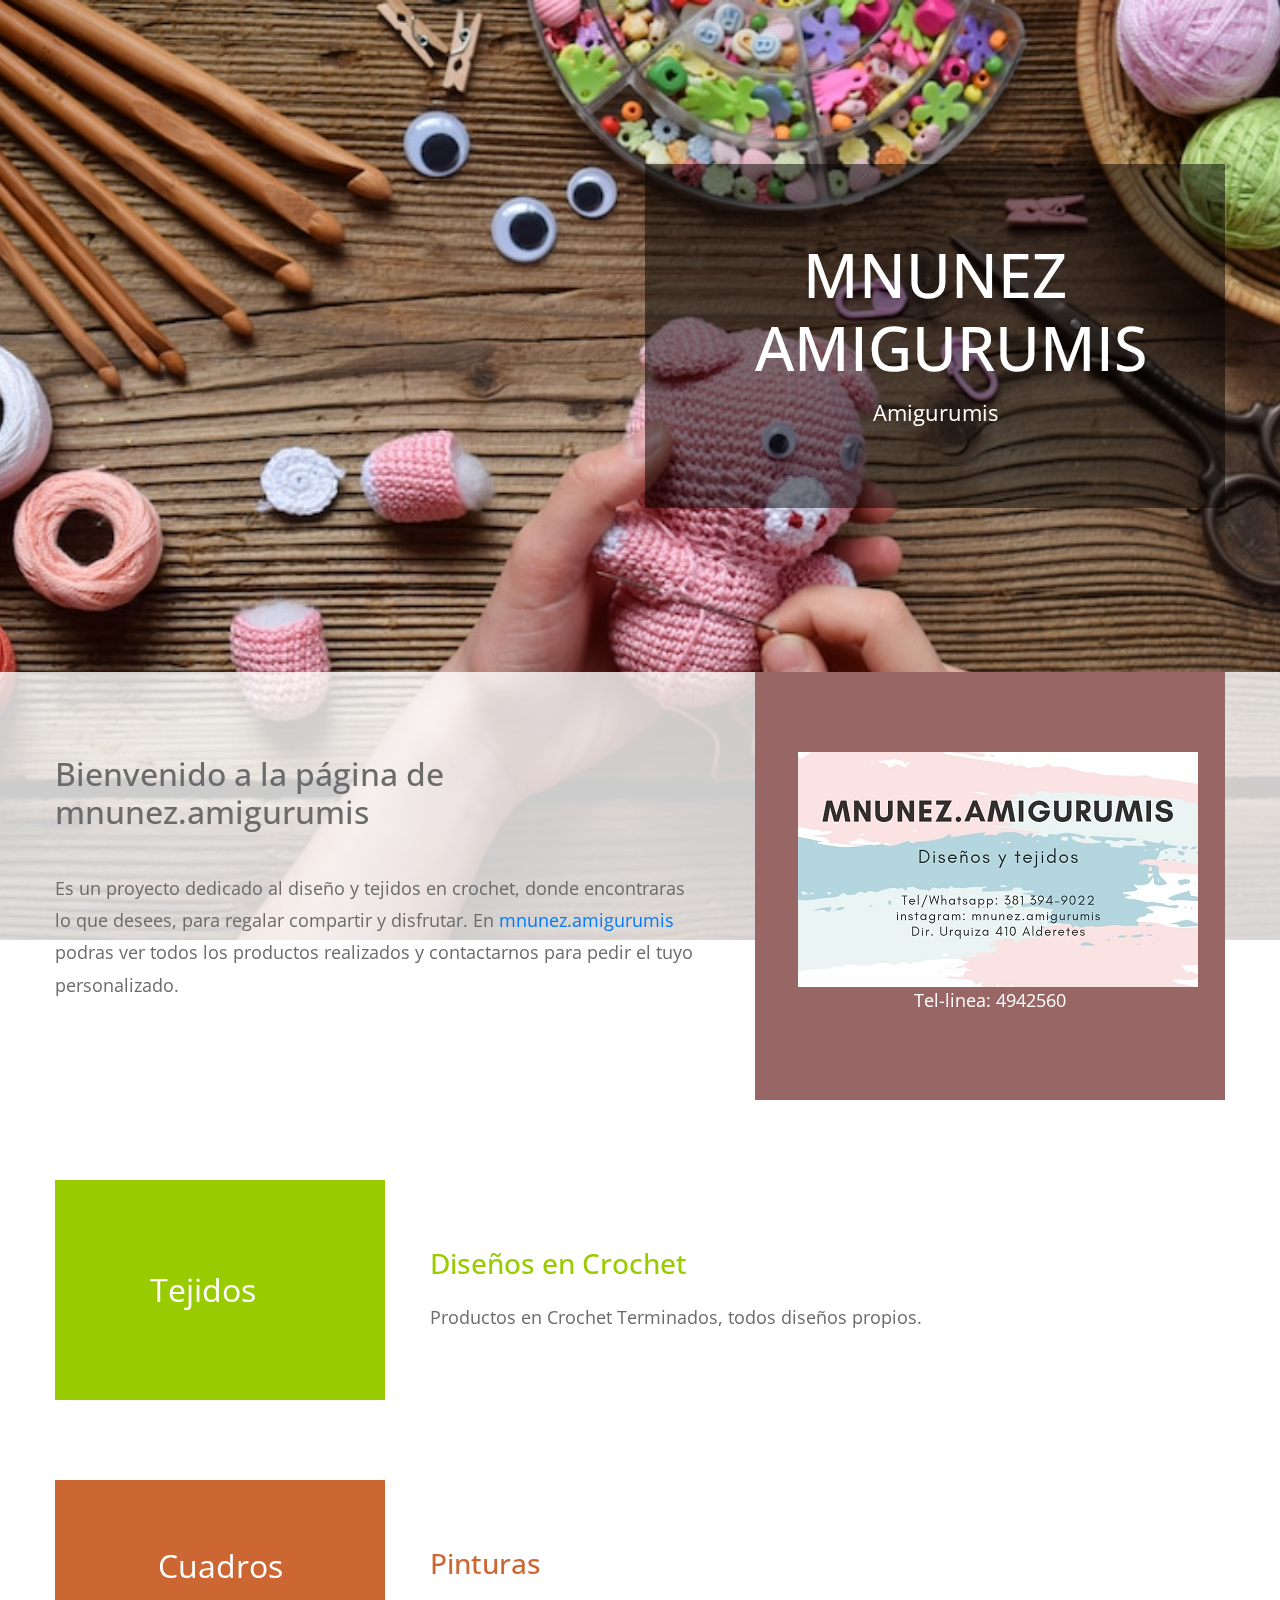
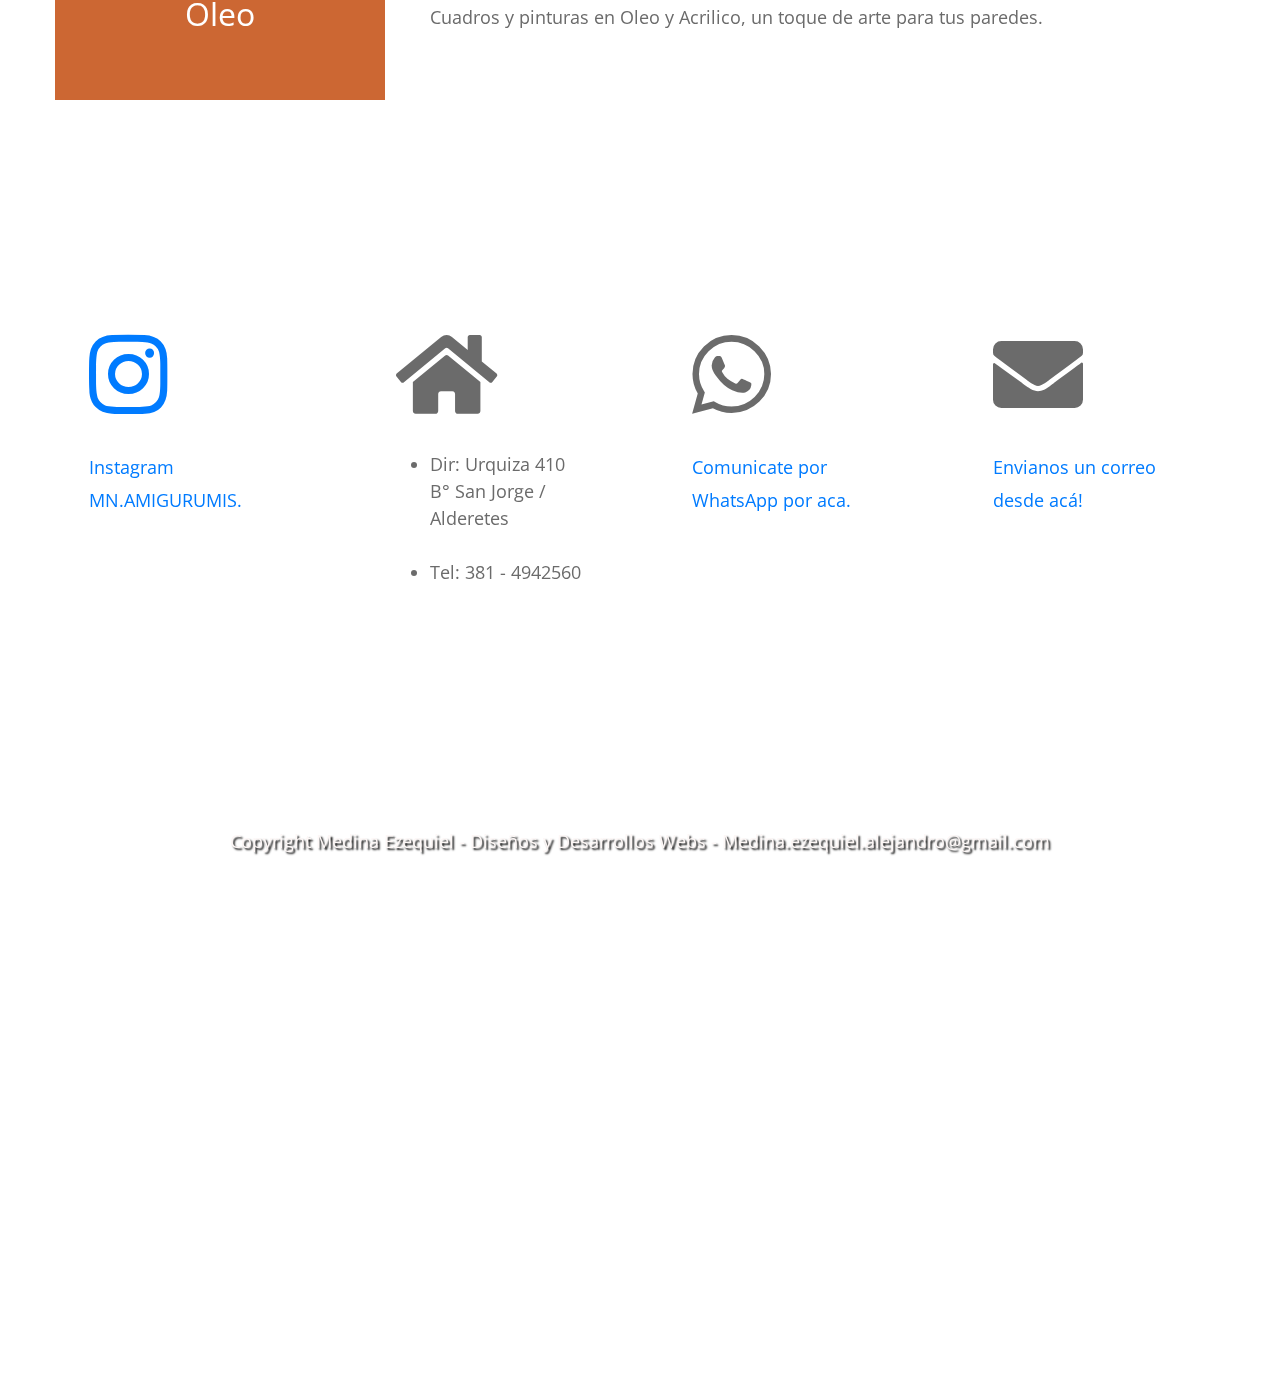
==== index.html @ 68026469 "mnunezamigurumis" ====
<!DOCTYPE html>
<html lang="en">
  <head>
    <meta charset="UTF-8" />
    <meta name="viewport" content="width=device-width, initial-scale=1.0" />
    <meta http-equiv="X-UA-Compatible" content="ie=edge" />
	<link rel="icon" type="image/png" href="img/crochet.png" />
    <link rel="stylesheet" href="https://fonts.googleapis.com/css?family=Open+Sans:400,600" />
    <link rel="stylesheet" href="css/all.min.css" />
    <link rel="stylesheet" href="css/bootstrap.min.css" />
    <link rel="stylesheet" href="css/templatemo-style.css" />

    <title>MNUNEZ.AMIGURUMIS</title>
    
<!--
Mini Profile Template
https://templatemo.com/tm-530-mini-profile
-->
  </head>
  <body>
    <!-- Welcome Section -->
    <section id="tmWelcome" class="parallax-window" data-parallax="scroll" data-image-src="img/amigurumis.jpg">
      <div class="container-fluid tm-brand-container-outer">
        <div class="row">
          <div class="col-12">
            <!-- Logo Area -->
            <!-- Black transparent bg -->
            <div class="ml-auto mr-0 tm-bg-black-transparent text-white tm-brand-container-inner">
              <div class="tm-brand-container text-center">
                <h1 class="tm-brand-name">MNUNEZ AMIGURUMIS</h1>
                <p class="tm-brand-description mb-0">Amigurumis</p>
              </div>
            </div>
          </div>
        </div>
      </div>

      <div class="tm-bg-white-transparent tm-welcome-container">
        <div class="container-fluid">
          <div class="row h-100">
            <!-- Welcome Text -->
            <!-- White transparent bg -->
            <div class="col-md-7 tm-welcome-left-col">
              <div class="tm-welcome-left">
                <h2 class="tm-welcome-title">Bienvenido a la página de mnunez.amigurumis</h2>
                <p class="pb-0">
                 Es un proyecto dedicado al diseño y tejidos en crochet, donde encontraras lo que desees, para regalar compartir y disfrutar. En <a rel="nofollow" href="https://www.instagram.com/mnunez.amigurumis/">mnunez.amigurumis</a> 
				 podras ver todos los productos realizados y contactarnos para pedir el tuyo personalizado. </p>
              </div>
            </div>
            <!-- Brown bg -->
            <div class="col-md-5">
              <div class="tm-welcome-right">
			  <img src="img/tarj.jpg">
                <p class="mb-0">
                 <center>Tel-linea: 4942560</center>
                </p>
              </div>
            </div>
          </div>
        </div>
      </div>
    </section>
    <!-- End Welcome section -->

    <!-- Portfolio section -->
    <section id="tmPortfolio">
      <div class="container-fluid">
        <div class="row">
          <div class="col-12">
            <div class="tm-portfolio-item">
             <a rel="nofollow" href="galeriatejidos.html"> <div class="tm-portfolio-name text-white tm-bg-green">
               Tejidos
              </div></a> 
              <div class="tm-portfolio-description">
                <a rel="nofollow" href="galeriatejidos.html"><h3 class="tm-text-green">
                  Diseños en Crochet
                  
                </h3></a>
                <p class="mb-0">
				Productos en Crochet Terminados, todos diseños propios.
				</p>
              </div>
            </div>

            <div class="tm-portfolio-item">
            <a href="galeriacuadros.html">  <div class="tm-portfolio-name text-white tm-bg-orange">
                Cuadros Oleo
              </div></a>
              <div class="tm-portfolio-description">
                <a href="galeriacuadros.html"> <h3 class="tm-text-orange">
                  Pinturas            
                </h3></a>
                <p class="mb-0">
                  Cuadros y pinturas en Oleo y Acrilico, un toque de arte para tus paredes.
                </p>
              </div>
            </div>

            <!--<div class="tm-portfolio-item">
              <div class="tm-portfolio-name text-white tm-bg-blue">
                Graphic Designer
              </div>
              <div class="tm-portfolio-description">
                <h3 class="tm-text-blue">
                  Digital Com
                  <span class="tm-title-small">(2015 Jan to 2016 Dec)</span>
                </h3>
                <p class="mb-0">
                  Etiam porta est nisl, consectetur dapibus ante faucibus id.
                  Nunc ullamcorper a quam eget tincidunt. Proin vehicula mauris
                  ipsum, euismod dignissim dolor convallis ac.
                </p>
              </div>
            </div>

            <div class="tm-portfolio-item">
              <div class="tm-portfolio-name text-white tm-bg-dark-gray">
                Design School
              </div>
              <div class="tm-portfolio-description">
                <h3 class="tm-text-dark-gray">
                  Art Design College
                  <span class="tm-title-small">
                    (2012 May to 2014 Dec)
                  </span>
                </h3>
                <p class="mb-0">
                  Etiam porta est nisl, consectetur dapibus ante faucibus id.
                  Nunc ullamcorper a quam eget tincidunt. Proin vehicula mauris
                  ipsum, euismod dignissim dolor convallis ac.
                </p>
              </div>-->
            </div>
          </div>
        </div>
      </div>
    </section>
    <!-- End portfolio section -->

    <!-- Contact section -->
    <div id="tmContact" class="parallax-window" data-parallax="scroll" data-image-src="img/amigurumis2.jpg">
      <div class="container-fluid">
        <div class="row">
          <div class="col-12">
            <div class="tm-contact-items-container">
              <div class="tm-contact-item">
                <a href="https://www.instagram.com/mnunez.amigurumis/"> <i class="fab fa-instagram fa-5x"></i><br/>
                <p class="mb-0"><br>
                  Instagram MN.AMIGURUMIS.</a>
                </p>
              </div>
            <div class="tm-contact-item">
				  <i class="fas fa-home fa-fw fa-5x"></i><br/>
                <p class="mb-0"><br>
                  <ul>
						<li>Dir: Urquiza 410 B° San Jorge / Alderetes</li><br>
						<li>Tel: 381 - 4942560</li>
				  </ul>
                </p>
              </div>

              <div class="tm-contact-item">
                <i class="fab fa-whatsapp fa-5x"></i><br/>
                <p class="mb-0"><br>
                  <a href="https://wa.me/543813949022">Comunicate por WhatsApp por aca.</a>
                </p>
              </div>
			    <div class="tm-contact-item">
                <i class="fas fa-envelope fa-5x"></i><br/>
                <p class="mb-0"><br>
                 <a href="mailto:Miriamnunez2009@hotmail.com?Subject=Consulta%20sobre">Envianos un correo desde acá!</a>
                </p>
              </div>
			  
            </div>
          </div>
        </div>

        <div class="row">
          <div class="col-12">
            
          </div>
        </div>
        <!-- row -->
        <div class="row">
          <footer class="col-12">
            <p class="text-center tm-copyright-text">
            Copyright Medina Ezequiel  -         
				Diseños y Desarrollos Webs - Medina.ezequiel.alejandro@gmail.com</p>
          </footer>
        </div>
      </div>
      <!-- container -->
    </div>
    <!-- section -->
    <script src="js/jquery.min.js"></script>
    <script src="js/parallax.min.js"></script>
    <script>
      function detectMsBrowser() {
        using_ms_browser =
          navigator.appName == "Microsoft Internet Explorer" ||
          (navigator.appName == "Netscape" &&
            navigator.appVersion.indexOf("Edge") > -1) ||
          (navigator.appName == "Netscape" &&
            navigator.appVersion.indexOf("Trident") > -1);

        if (using_ms_browser == true) {
          alert(
            "Please use Chrome or Firefox for the best browsing experience!"
          );
        }
      }
      function setBrandMarginTop() {
        var bottomContainerHeight = $(".tm-welcome-container").height();

        $(".tm-brand-container-outer").css({
          "margin-top": -bottomContainerHeight + "px"
        });
      }

      $(function() {
        setBrandMarginTop();
        detectMsBrowser();

        // Handle window resize event
        $(window).resize(function() {
          setBrandMarginTop();
        });
      });
    </script>
  </body>
</html>
---- css/all.min.css ----
.fa,.fab,.fal,.far,.fas{-moz-osx-font-smoothing:grayscale;-webkit-font-smoothing:antialiased;display:inline-block;font-style:normal;font-variant:normal;text-rendering:auto;line-height:1}.fa-lg{font-size:1.33333em;line-height:.75em;vertical-align:-.0667em}.fa-xs{font-size:.75em}.fa-sm{font-size:.875em}.fa-1x{font-size:1em}.fa-2x{font-size:2em}.fa-3x{font-size:3em}.fa-4x{font-size:4em}.fa-5x{font-size:5em}.fa-6x{font-size:6em}.fa-7x{font-size:7em}.fa-8x{font-size:8em}.fa-9x{font-size:9em}.fa-10x{font-size:10em}.fa-fw{text-align:center;width:1.25em}.fa-ul{list-style-type:none;margin-left:2.5em;padding-left:0}.fa-ul>li{position:relative}.fa-li{left:-2em;position:absolute;text-align:center;width:2em;line-height:inherit}.fa-border{border:.08em solid #eee;border-radius:.1em;padding:.2em .25em .15em}.fa-pull-left{float:left}.fa-pull-right{float:right}.fa.fa-pull-left,.fab.fa-pull-left,.fal.fa-pull-left,.far.fa-pull-left,.fas.fa-pull-left{margin-right:.3em}.fa.fa-pull-right,.fab.fa-pull-right,.fal.fa-pull-right,.far.fa-pull-right,.fas.fa-pull-right{margin-left:.3em}.fa-spin{animation:fa-spin 2s infinite linear}.fa-pulse{animation:fa-spin 1s infinite steps(8)}@keyframes fa-spin{0%{transform:rotate(0deg)}to{transform:rotate(1turn)}}.fa-rotate-90{-ms-filter:"progid:DXImageTransform.Microsoft.BasicImage(rotation=1)";transform:rotate(90deg)}.fa-rotate-180{-ms-filter:"progid:DXImageTransform.Microsoft.BasicImage(rotation=2)";transform:rotate(180deg)}.fa-rotate-270{-ms-filter:"progid:DXImageTransform.Microsoft.BasicImage(rotation=3)";transform:rotate(270deg)}.fa-flip-horizontal{-ms-filter:"progid:DXImageTransform.Microsoft.BasicImage(rotation=0, mirror=1)";transform:scaleX(-1)}.fa-flip-vertical{transform:scaleY(-1)}.fa-flip-both,.fa-flip-horizontal.fa-flip-vertical,.fa-flip-vertical{-ms-filter:"progid:DXImageTransform.Microsoft.BasicImage(rotation=2, mirror=1)"}.fa-flip-both,.fa-flip-horizontal.fa-flip-vertical{transform:scale(-1)}:root .fa-flip-both,:root .fa-flip-horizontal,:root .fa-flip-vertical,:root .fa-rotate-90,:root .fa-rotate-180,:root .fa-rotate-270{filter:none}.fa-stack{display:inline-block;height:2em;line-height:2em;position:relative;vertical-align:middle;width:2.5em}.fa-stack-1x,.fa-stack-2x{left:0;position:absolute;text-align:center;width:100%}.fa-stack-1x{line-height:inherit}.fa-stack-2x{font-size:2em}.fa-inverse{color:#fff}.fa-500px:before{content:"\f26e"}.fa-accessible-icon:before{content:"\f368"}.fa-accusoft:before{content:"\f369"}.fa-acquisitions-incorporated:before{content:"\f6af"}.fa-ad:before{content:"\f641"}.fa-address-book:before{content:"\f2b9"}.fa-address-card:before{content:"\f2bb"}.fa-adjust:before{content:"\f042"}.fa-adn:before{content:"\f170"}.fa-adobe:before{content:"\f778"}.fa-adversal:before{content:"\f36a"}.fa-affiliatetheme:before{content:"\f36b"}.fa-air-freshener:before{content:"\f5d0"}.fa-algolia:before{content:"\f36c"}.fa-align-center:before{content:"\f037"}.fa-align-justify:before{content:"\f039"}.fa-align-left:before{content:"\f036"}.fa-align-right:before{content:"\f038"}.fa-alipay:before{content:"\f642"}.fa-allergies:before{content:"\f461"}.fa-amazon:before{content:"\f270"}.fa-amazon-pay:before{content:"\f42c"}.fa-ambulance:before{content:"\f0f9"}.fa-american-sign-language-interpreting:before{content:"\f2a3"}.fa-amilia:before{content:"\f36d"}.fa-anchor:before{content:"\f13d"}.fa-android:before{content:"\f17b"}.fa-angellist:before{content:"\f209"}.fa-angle-double-down:before{content:"\f103"}.fa-angle-double-left:before{content:"\f100"}.fa-angle-double-right:before{content:"\f101"}.fa-angle-double-up:before{content:"\f102"}.fa-angle-down:before{content:"\f107"}.fa-angle-left:before{content:"\f104"}.fa-angle-right:before{content:"\f105"}.fa-angle-up:before{content:"\f106"}.fa-angry:before{content:"\f556"}.fa-angrycreative:before{content:"\f36e"}.fa-angular:before{content:"\f420"}.fa-ankh:before{content:"\f644"}.fa-app-store:before{content:"\f36f"}.fa-app-store-ios:before{content:"\f370"}.fa-apper:before{content:"\f371"}.fa-apple:before{content:"\f179"}.fa-apple-alt:before{content:"\f5d1"}.fa-apple-pay:before{content:"\f415"}.fa-archive:before{content:"\f187"}.fa-archway:before{content:"\f557"}.fa-arrow-alt-circle-down:before{content:"\f358"}.fa-arrow-alt-circle-left:before{content:"\f359"}.fa-arrow-alt-circle-right:before{content:"\f35a"}.fa-arrow-alt-circle-up:before{content:"\f35b"}.fa-arrow-circle-down:before{content:"\f0ab"}.fa-arrow-circle-left:before{content:"\f0a8"}.fa-arrow-circle-right:before{content:"\f0a9"}.fa-arrow-circle-up:before{content:"\f0aa"}.fa-arrow-down:before{content:"\f063"}.fa-arrow-left:before{content:"\f060"}.fa-arrow-right:before{content:"\f061"}.fa-arrow-up:before{content:"\f062"}.fa-arrows-alt:before{content:"\f0b2"}.fa-arrows-alt-h:before{content:"\f337"}.fa-arrows-alt-v:before{content:"\f338"}.fa-artstation:before{content:"\f77a"}.fa-assistive-listening-systems:before{content:"\f2a2"}.fa-asterisk:before{content:"\f069"}.fa-asymmetrik:before{content:"\f372"}.fa-at:before{content:"\f1fa"}.fa-atlas:before{content:"\f558"}.fa-atlassian:before{content:"\f77b"}.fa-atom:before{content:"\f5d2"}.fa-audible:before{content:"\f373"}.fa-audio-description:before{content:"\f29e"}.fa-autoprefixer:before{content:"\f41c"}.fa-avianex:before{content:"\f374"}.fa-aviato:before{content:"\f421"}.fa-award:before{content:"\f559"}.fa-aws:before{content:"\f375"}.fa-baby:before{content:"\f77c"}.fa-baby-carriage:before{content:"\f77d"}.fa-backspace:before{content:"\f55a"}.fa-backward:before{content:"\f04a"}.fa-bacon:before{content:"\f7e5"}.fa-balance-scale:before{content:"\f24e"}.fa-ban:before{content:"\f05e"}.fa-band-aid:before{content:"\f462"}.fa-bandcamp:before{content:"\f2d5"}.fa-barcode:before{content:"\f02a"}.fa-bars:before{content:"\f0c9"}.fa-baseball-ball:before{content:"\f433"}.fa-basketball-ball:before{content:"\f434"}.fa-bath:before{content:"\f2cd"}.fa-battery-empty:before{content:"\f244"}.fa-battery-full:before{content:"\f240"}.fa-battery-half:before{content:"\f242"}.fa-battery-quarter:before{content:"\f243"}.fa-battery-three-quarters:before{content:"\f241"}.fa-bed:before{content:"\f236"}.fa-beer:before{content:"\f0fc"}.fa-behance:before{content:"\f1b4"}.fa-behance-square:before{content:"\f1b5"}.fa-bell:before{content:"\f0f3"}.fa-bell-slash:before{content:"\f1f6"}.fa-bezier-curve:before{content:"\f55b"}.fa-bible:before{content:"\f647"}.fa-bicycle:before{content:"\f206"}.fa-bimobject:before{content:"\f378"}.fa-binoculars:before{content:"\f1e5"}.fa-biohazard:before{content:"\f780"}.fa-birthday-cake:before{content:"\f1fd"}.fa-bitbucket:before{content:"\f171"}.fa-bitcoin:before{content:"\f379"}.fa-bity:before{content:"\f37a"}.fa-black-tie:before{content:"\f27e"}.fa-blackberry:before{content:"\f37b"}.fa-blender:before{content:"\f517"}.fa-blender-phone:before{content:"\f6b6"}.fa-blind:before{content:"\f29d"}.fa-blog:before{content:"\f781"}.fa-blogger:before{content:"\f37c"}.fa-blogger-b:before{content:"\f37d"}.fa-bluetooth:before{content:"\f293"}.fa-bluetooth-b:before{content:"\f294"}.fa-bold:before{content:"\f032"}.fa-bolt:before{content:"\f0e7"}.fa-bomb:before{content:"\f1e2"}.fa-bone:before{content:"\f5d7"}.fa-bong:before{content:"\f55c"}.fa-book:before{content:"\f02d"}.fa-book-dead:before{content:"\f6b7"}.fa-book-medical:before{content:"\f7e6"}.fa-book-open:before{content:"\f518"}.fa-book-reader:before{content:"\f5da"}.fa-bookmark:before{content:"\f02e"}.fa-bowling-ball:before{content:"\f436"}.fa-box:before{content:"\f466"}.fa-box-open:before{content:"\f49e"}.fa-boxes:before{content:"\f468"}.fa-braille:before{content:"\f2a1"}.fa-brain:before{content:"\f5dc"}.fa-bread-slice:before{content:"\f7ec"}.fa-briefcase:before{content:"\f0b1"}.fa-briefcase-medical:before{content:"\f469"}.fa-broadcast-tower:before{content:"\f519"}.fa-broom:before{content:"\f51a"}.fa-brush:before{content:"\f55d"}.fa-btc:before{content:"\f15a"}.fa-bug:before{content:"\f188"}.fa-building:before{content:"\f1ad"}.fa-bullhorn:before{content:"\f0a1"}.fa-bullseye:before{content:"\f140"}.fa-burn:before{content:"\f46a"}.fa-buromobelexperte:before{content:"\f37f"}.fa-bus:before{content:"\f207"}.fa-bus-alt:before{content:"\f55e"}.fa-business-time:before{content:"\f64a"}.fa-buysellads:before{content:"\f20d"}.fa-calculator:before{content:"\f1ec"}.fa-calendar:before{content:"\f133"}.fa-calendar-alt:before{content:"\f073"}.fa-calendar-check:before{content:"\f274"}.fa-calendar-day:before{content:"\f783"}.fa-calendar-minus:before{content:"\f272"}.fa-calendar-plus:before{content:"\f271"}.fa-calendar-times:before{content:"\f273"}.fa-calendar-week:before{content:"\f784"}.fa-camera:before{content:"\f030"}.fa-camera-retro:before{content:"\f083"}.fa-campground:before{content:"\f6bb"}.fa-canadian-maple-leaf:before{content:"\f785"}.fa-candy-cane:before{content:"\f786"}.fa-cannabis:before{content:"\f55f"}.fa-capsules:before{content:"\f46b"}.fa-car:before{content:"\f1b9"}.fa-car-alt:before{content:"\f5de"}.fa-car-battery:before{content:"\f5df"}.fa-car-crash:before{content:"\f5e1"}.fa-car-side:before{content:"\f5e4"}.fa-caret-down:before{content:"\f0d7"}.fa-caret-left:before{content:"\f0d9"}.fa-caret-right:before{content:"\f0da"}.fa-caret-square-down:before{content:"\f150"}.fa-caret-square-left:before{content:"\f191"}.fa-caret-square-right:before{content:"\f152"}.fa-caret-square-up:before{content:"\f151"}.fa-caret-up:before{content:"\f0d8"}.fa-carrot:before{content:"\f787"}.fa-cart-arrow-down:before{content:"\f218"}.fa-cart-plus:before{content:"\f217"}.fa-cash-register:before{content:"\f788"}.fa-cat:before{content:"\f6be"}.fa-cc-amazon-pay:before{content:"\f42d"}.fa-cc-amex:before{content:"\f1f3"}.fa-cc-apple-pay:before{content:"\f416"}.fa-cc-diners-club:before{content:"\f24c"}.fa-cc-discover:before{content:"\f1f2"}.fa-cc-jcb:before{content:"\f24b"}.fa-cc-mastercard:before{content:"\f1f1"}.fa-cc-paypal:before{content:"\f1f4"}.fa-cc-stripe:before{content:"\f1f5"}.fa-cc-visa:before{content:"\f1f0"}.fa-centercode:before{content:"\f380"}.fa-centos:before{content:"\f789"}.fa-certificate:before{content:"\f0a3"}.fa-chair:before{content:"\f6c0"}.fa-chalkboard:before{content:"\f51b"}.fa-chalkboard-teacher:before{content:"\f51c"}.fa-charging-station:before{content:"\f5e7"}.fa-chart-area:before{content:"\f1fe"}.fa-chart-bar:before{content:"\f080"}.fa-chart-line:before{content:"\f201"}.fa-chart-pie:before{content:"\f200"}.fa-check:before{content:"\f00c"}.fa-check-circle:before{content:"\f058"}.fa-check-double:before{content:"\f560"}.fa-check-square:before{content:"\f14a"}.fa-cheese:before{content:"\f7ef"}.fa-chess:before{content:"\f439"}.fa-chess-bishop:before{content:"\f43a"}.fa-chess-board:before{content:"\f43c"}.fa-chess-king:before{content:"\f43f"}.fa-chess-knight:before{content:"\f441"}.fa-chess-pawn:before{content:"\f443"}.fa-chess-queen:before{content:"\f445"}.fa-chess-rook:before{content:"\f447"}.fa-chevron-circle-down:before{content:"\f13a"}.fa-chevron-circle-left:before{content:"\f137"}.fa-chevron-circle-right:before{content:"\f138"}.fa-chevron-circle-up:before{content:"\f139"}.fa-chevron-down:before{content:"\f078"}.fa-chevron-left:before{content:"\f053"}.fa-chevron-right:before{content:"\f054"}.fa-chevron-up:before{content:"\f077"}.fa-child:before{content:"\f1ae"}.fa-chrome:before{content:"\f268"}.fa-church:before{content:"\f51d"}.fa-circle:before{content:"\f111"}.fa-circle-notch:before{content:"\f1ce"}.fa-city:before{content:"\f64f"}.fa-clinic-medical:before{content:"\f7f2"}.fa-clipboard:before{content:"\f328"}.fa-clipboard-check:before{content:"\f46c"}.fa-clipboard-list:before{content:"\f46d"}.fa-clock:before{content:"\f017"}.fa-clone:before{content:"\f24d"}.fa-closed-captioning:before{content:"\f20a"}.fa-cloud:before{content:"\f0c2"}.fa-cloud-download-alt:before{content:"\f381"}.fa-cloud-meatball:before{content:"\f73b"}.fa-cloud-moon:before{content:"\f6c3"}.fa-cloud-moon-rain:before{content:"\f73c"}.fa-cloud-rain:before{content:"\f73d"}.fa-cloud-showers-heavy:before{content:"\f740"}.fa-cloud-sun:before{content:"\f6c4"}.fa-cloud-sun-rain:before{content:"\f743"}.fa-cloud-upload-alt:before{content:"\f382"}.fa-cloudscale:before{content:"\f383"}.fa-cloudsmith:before{content:"\f384"}.fa-cloudversify:before{content:"\f385"}.fa-cocktail:before{content:"\f561"}.fa-code:before{content:"\f121"}.fa-code-branch:before{content:"\f126"}.fa-codepen:before{content:"\f1cb"}.fa-codiepie:before{content:"\f284"}.fa-coffee:before{content:"\f0f4"}.fa-cog:before{content:"\f013"}.fa-cogs:before{content:"\f085"}.fa-coins:before{content:"\f51e"}.fa-columns:before{content:"\f0db"}.fa-comment:before{content:"\f075"}.fa-comment-alt:before{content:"\f27a"}.fa-comment-dollar:before{content:"\f651"}.fa-comment-dots:before{content:"\f4ad"}.fa-comment-medical:before{content:"\f7f5"}.fa-comment-slash:before{content:"\f4b3"}.fa-comments:before{content:"\f086"}.fa-comments-dollar:before{content:"\f653"}.fa-compact-disc:before{content:"\f51f"}.fa-compass:before{content:"\f14e"}.fa-compress:before{content:"\f066"}.fa-compress-arrows-alt:before{content:"\f78c"}.fa-concierge-bell:before{content:"\f562"}.fa-confluence:before{content:"\f78d"}.fa-connectdevelop:before{content:"\f20e"}.fa-contao:before{content:"\f26d"}.fa-cookie:before{content:"\f563"}.fa-cookie-bite:before{content:"\f564"}.fa-copy:before{content:"\f0c5"}.fa-copyright:before{content:"\f1f9"}.fa-couch:before{content:"\f4b8"}.fa-cpanel:before{content:"\f388"}.fa-creative-commons:before{content:"\f25e"}.fa-creative-commons-by:before{content:"\f4e7"}.fa-creative-commons-nc:before{content:"\f4e8"}.fa-creative-commons-nc-eu:before{content:"\f4e9"}.fa-creative-commons-nc-jp:before{content:"\f4ea"}.fa-creative-commons-nd:before{content:"\f4eb"}.fa-creative-commons-pd:before{content:"\f4ec"}.fa-creative-commons-pd-alt:before{content:"\f4ed"}.fa-creative-commons-remix:before{content:"\f4ee"}.fa-creative-commons-sa:before{content:"\f4ef"}.fa-creative-commons-sampling:before{content:"\f4f0"}.fa-creative-commons-sampling-plus:before{content:"\f4f1"}.fa-creative-commons-share:before{content:"\f4f2"}.fa-creative-commons-zero:before{content:"\f4f3"}.fa-credit-card:before{content:"\f09d"}.fa-critical-role:before{content:"\f6c9"}.fa-crop:before{content:"\f125"}.fa-crop-alt:before{content:"\f565"}.fa-cross:before{content:"\f654"}.fa-crosshairs:before{content:"\f05b"}.fa-crow:before{content:"\f520"}.fa-crown:before{content:"\f521"}.fa-crutch:before{content:"\f7f7"}.fa-css3:before{content:"\f13c"}.fa-css3-alt:before{content:"\f38b"}.fa-cube:before{content:"\f1b2"}.fa-cubes:before{content:"\f1b3"}.fa-cut:before{content:"\f0c4"}.fa-cuttlefish:before{content:"\f38c"}.fa-d-and-d:before{content:"\f38d"}.fa-d-and-d-beyond:before{content:"\f6ca"}.fa-dashcube:before{content:"\f210"}.fa-database:before{content:"\f1c0"}.fa-deaf:before{content:"\f2a4"}.fa-delicious:before{content:"\f1a5"}.fa-democrat:before{content:"\f747"}.fa-deploydog:before{content:"\f38e"}.fa-deskpro:before{content:"\f38f"}.fa-desktop:before{content:"\f108"}.fa-dev:before{content:"\f6cc"}.fa-deviantart:before{content:"\f1bd"}.fa-dharmachakra:before{content:"\f655"}.fa-dhl:before{content:"\f790"}.fa-diagnoses:before{content:"\f470"}.fa-diaspora:before{content:"\f791"}.fa-dice:before{content:"\f522"}.fa-dice-d20:before{content:"\f6cf"}.fa-dice-d6:before{content:"\f6d1"}.fa-dice-five:before{content:"\f523"}.fa-dice-four:before{content:"\f524"}.fa-dice-one:before{content:"\f525"}.fa-dice-six:before{content:"\f526"}.fa-dice-three:before{content:"\f527"}.fa-dice-two:before{content:"\f528"}.fa-digg:before{content:"\f1a6"}.fa-digital-ocean:before{content:"\f391"}.fa-digital-tachograph:before{content:"\f566"}.fa-directions:before{content:"\f5eb"}.fa-discord:before{content:"\f392"}.fa-discourse:before{content:"\f393"}.fa-divide:before{content:"\f529"}.fa-dizzy:before{content:"\f567"}.fa-dna:before{content:"\f471"}.fa-dochub:before{content:"\f394"}.fa-docker:before{content:"\f395"}.fa-dog:before{content:"\f6d3"}.fa-dollar-sign:before{content:"\f155"}.fa-dolly:before{content:"\f472"}.fa-dolly-flatbed:before{content:"\f474"}.fa-donate:before{content:"\f4b9"}.fa-door-closed:before{content:"\f52a"}.fa-door-open:before{content:"\f52b"}.fa-dot-circle:before{content:"\f192"}.fa-dove:before{content:"\f4ba"}.fa-download:before{content:"\f019"}.fa-draft2digital:before{content:"\f396"}.fa-drafting-compass:before{content:"\f568"}.fa-dragon:before{content:"\f6d5"}.fa-draw-polygon:before{content:"\f5ee"}.fa-dribbble:before{content:"\f17d"}.fa-dribbble-square:before{content:"\f397"}.fa-dropbox:before{content:"\f16b"}.fa-drum:before{content:"\f569"}.fa-drum-steelpan:before{content:"\f56a"}.fa-drumstick-bite:before{content:"\f6d7"}.fa-drupal:before{content:"\f1a9"}.fa-dumbbell:before{content:"\f44b"}.fa-dumpster:before{content:"\f793"}.fa-dumpster-fire:before{content:"\f794"}.fa-dungeon:before{content:"\f6d9"}.fa-dyalog:before{content:"\f399"}.fa-earlybirds:before{content:"\f39a"}.fa-ebay:before{content:"\f4f4"}.fa-edge:before{content:"\f282"}.fa-edit:before{content:"\f044"}.fa-egg:before{content:"\f7fb"}.fa-eject:before{content:"\f052"}.fa-elementor:before{content:"\f430"}.fa-ellipsis-h:before{content:"\f141"}.fa-ellipsis-v:before{content:"\f142"}.fa-ello:before{content:"\f5f1"}.fa-ember:before{content:"\f423"}.fa-empire:before{content:"\f1d1"}.fa-envelope:before{content:"\f0e0"}.fa-envelope-open:before{content:"\f2b6"}.fa-envelope-open-text:before{content:"\f658"}.fa-envelope-square:before{content:"\f199"}.fa-envira:before{content:"\f299"}.fa-equals:before{content:"\f52c"}.fa-eraser:before{content:"\f12d"}.fa-erlang:before{content:"\f39d"}.fa-ethereum:before{content:"\f42e"}.fa-ethernet:before{content:"\f796"}.fa-etsy:before{content:"\f2d7"}.fa-euro-sign:before{content:"\f153"}.fa-exchange-alt:before{content:"\f362"}.fa-exclamation:before{content:"\f12a"}.fa-exclamation-circle:before{content:"\f06a"}.fa-exclamation-triangle:before{content:"\f071"}.fa-expand:before{content:"\f065"}.fa-expand-arrows-alt:before{content:"\f31e"}.fa-expeditedssl:before{content:"\f23e"}.fa-external-link-alt:before{content:"\f35d"}.fa-external-link-square-alt:before{content:"\f360"}.fa-eye:before{content:"\f06e"}.fa-eye-dropper:before{content:"\f1fb"}.fa-eye-slash:before{content:"\f070"}.fa-facebook:before{content:"\f09a"}.fa-facebook-f:before{content:"\f39e"}.fa-facebook-messenger:before{content:"\f39f"}.fa-facebook-square:before{content:"\f082"}.fa-fantasy-flight-games:before{content:"\f6dc"}.fa-fast-backward:before{content:"\f049"}.fa-fast-forward:before{content:"\f050"}.fa-fax:before{content:"\f1ac"}.fa-feather:before{content:"\f52d"}.fa-feather-alt:before{content:"\f56b"}.fa-fedex:before{content:"\f797"}.fa-fedora:before{content:"\f798"}.fa-female:before{content:"\f182"}.fa-fighter-jet:before{content:"\f0fb"}.fa-figma:before{content:"\f799"}.fa-file:before{content:"\f15b"}.fa-file-alt:before{content:"\f15c"}.fa-file-archive:before{content:"\f1c6"}.fa-file-audio:before{content:"\f1c7"}.fa-file-code:before{content:"\f1c9"}.fa-file-contract:before{content:"\f56c"}.fa-file-csv:before{content:"\f6dd"}.fa-file-download:before{content:"\f56d"}.fa-file-excel:before{content:"\f1c3"}.fa-file-export:before{content:"\f56e"}.fa-file-image:before{content:"\f1c5"}.fa-file-import:before{content:"\f56f"}.fa-file-invoice:before{content:"\f570"}.fa-file-invoice-dollar:before{content:"\f571"}.fa-file-medical:before{content:"\f477"}.fa-file-medical-alt:before{content:"\f478"}.fa-file-pdf:before{content:"\f1c1"}.fa-file-powerpoint:before{content:"\f1c4"}.fa-file-prescription:before{content:"\f572"}.fa-file-signature:before{content:"\f573"}.fa-file-upload:before{content:"\f574"}.fa-file-video:before{content:"\f1c8"}.fa-file-word:before{content:"\f1c2"}.fa-fill:before{content:"\f575"}.fa-fill-drip:before{content:"\f576"}.fa-film:before{content:"\f008"}.fa-filter:before{content:"\f0b0"}.fa-fingerprint:before{content:"\f577"}.fa-fire:before{content:"\f06d"}.fa-fire-alt:before{content:"\f7e4"}.fa-fire-extinguisher:before{content:"\f134"}.fa-firefox:before{content:"\f269"}.fa-first-aid:before{content:"\f479"}.fa-first-order:before{content:"\f2b0"}.fa-first-order-alt:before{content:"\f50a"}.fa-firstdraft:before{content:"\f3a1"}.fa-fish:before{content:"\f578"}.fa-fist-raised:before{content:"\f6de"}.fa-flag:before{content:"\f024"}.fa-flag-checkered:before{content:"\f11e"}.fa-flag-usa:before{content:"\f74d"}.fa-flask:before{content:"\f0c3"}.fa-flickr:before{content:"\f16e"}.fa-flipboard:before{content:"\f44d"}.fa-flushed:before{content:"\f579"}.fa-fly:before{content:"\f417"}.fa-folder:before{content:"\f07b"}.fa-folder-minus:before{content:"\f65d"}.fa-folder-open:before{content:"\f07c"}.fa-folder-plus:before{content:"\f65e"}.fa-font:before{content:"\f031"}.fa-font-awesome:before{content:"\f2b4"}.fa-font-awesome-alt:before{content:"\f35c"}.fa-font-awesome-flag:before{content:"\f425"}.fa-font-awesome-logo-full:before{content:"\f4e6"}.fa-fonticons:before{content:"\f280"}.fa-fonticons-fi:before{content:"\f3a2"}.fa-football-ball:before{content:"\f44e"}.fa-fort-awesome:before{content:"\f286"}.fa-fort-awesome-alt:before{content:"\f3a3"}.fa-forumbee:before{content:"\f211"}.fa-forward:before{content:"\f04e"}.fa-foursquare:before{content:"\f180"}.fa-free-code-camp:before{content:"\f2c5"}.fa-freebsd:before{content:"\f3a4"}.fa-frog:before{content:"\f52e"}.fa-frown:before{content:"\f119"}.fa-frown-open:before{content:"\f57a"}.fa-fulcrum:before{content:"\f50b"}.fa-funnel-dollar:before{content:"\f662"}.fa-futbol:before{content:"\f1e3"}.fa-galactic-republic:before{content:"\f50c"}.fa-galactic-senate:before{content:"\f50d"}.fa-gamepad:before{content:"\f11b"}.fa-gas-pump:before{content:"\f52f"}.fa-gavel:before{content:"\f0e3"}.fa-gem:before{content:"\f3a5"}.fa-genderless:before{content:"\f22d"}.fa-get-pocket:before{content:"\f265"}.fa-gg:before{content:"\f260"}.fa-gg-circle:before{content:"\f261"}.fa-ghost:before{content:"\f6e2"}.fa-gift:before{content:"\f06b"}.fa-gifts:before{content:"\f79c"}.fa-git:before{content:"\f1d3"}.fa-git-square:before{content:"\f1d2"}.fa-github:before{content:"\f09b"}.fa-github-alt:before{content:"\f113"}.fa-github-square:before{content:"\f092"}.fa-gitkraken:before{content:"\f3a6"}.fa-gitlab:before{content:"\f296"}.fa-gitter:before{content:"\f426"}.fa-glass-cheers:before{content:"\f79f"}.fa-glass-martini:before{content:"\f000"}.fa-glass-martini-alt:before{content:"\f57b"}.fa-glass-whiskey:before{content:"\f7a0"}.fa-glasses:before{content:"\f530"}.fa-glide:before{content:"\f2a5"}.fa-glide-g:before{content:"\f2a6"}.fa-globe:before{content:"\f0ac"}.fa-globe-africa:before{content:"\f57c"}.fa-globe-americas:before{content:"\f57d"}.fa-globe-asia:before{content:"\f57e"}.fa-globe-europe:before{content:"\f7a2"}.fa-gofore:before{content:"\f3a7"}.fa-golf-ball:before{content:"\f450"}.fa-goodreads:before{content:"\f3a8"}.fa-goodreads-g:before{content:"\f3a9"}.fa-google:before{content:"\f1a0"}.fa-google-drive:before{content:"\f3aa"}.fa-google-play:before{content:"\f3ab"}.fa-google-plus:before{content:"\f2b3"}.fa-google-plus-g:before{content:"\f0d5"}.fa-google-plus-square:before{content:"\f0d4"}.fa-google-wallet:before{content:"\f1ee"}.fa-gopuram:before{content:"\f664"}.fa-graduation-cap:before{content:"\f19d"}.fa-gratipay:before{content:"\f184"}.fa-grav:before{content:"\f2d6"}.fa-greater-than:before{content:"\f531"}.fa-greater-than-equal:before{content:"\f532"}.fa-grimace:before{content:"\f57f"}.fa-grin:before{content:"\f580"}.fa-grin-alt:before{content:"\f581"}.fa-grin-beam:before{content:"\f582"}.fa-grin-beam-sweat:before{content:"\f583"}.fa-grin-hearts:before{content:"\f584"}.fa-grin-squint:before{content:"\f585"}.fa-grin-squint-tears:before{content:"\f586"}.fa-grin-stars:before{content:"\f587"}.fa-grin-tears:before{content:"\f588"}.fa-grin-tongue:before{content:"\f589"}.fa-grin-tongue-squint:before{content:"\f58a"}.fa-grin-tongue-wink:before{content:"\f58b"}.fa-grin-wink:before{content:"\f58c"}.fa-grip-horizontal:before{content:"\f58d"}.fa-grip-lines:before{content:"\f7a4"}.fa-grip-lines-vertical:before{content:"\f7a5"}.fa-grip-vertical:before{content:"\f58e"}.fa-gripfire:before{content:"\f3ac"}.fa-grunt:before{content:"\f3ad"}.fa-guitar:before{content:"\f7a6"}.fa-gulp:before{content:"\f3ae"}.fa-h-square:before{content:"\f0fd"}.fa-hacker-news:before{content:"\f1d4"}.fa-hacker-news-square:before{content:"\f3af"}.fa-hackerrank:before{content:"\f5f7"}.fa-hamburger:before{content:"\f805"}.fa-hammer:before{content:"\f6e3"}.fa-hamsa:before{content:"\f665"}.fa-hand-holding:before{content:"\f4bd"}.fa-hand-holding-heart:before{content:"\f4be"}.fa-hand-holding-usd:before{content:"\f4c0"}.fa-hand-lizard:before{content:"\f258"}.fa-hand-middle-finger:before{content:"\f806"}.fa-hand-paper:before{content:"\f256"}.fa-hand-peace:before{content:"\f25b"}.fa-hand-point-down:before{content:"\f0a7"}.fa-hand-point-left:before{content:"\f0a5"}.fa-hand-point-right:before{content:"\f0a4"}.fa-hand-point-up:before{content:"\f0a6"}.fa-hand-pointer:before{content:"\f25a"}.fa-hand-rock:before{content:"\f255"}.fa-hand-scissors:before{content:"\f257"}.fa-hand-spock:before{content:"\f259"}.fa-hands:before{content:"\f4c2"}.fa-hands-helping:before{content:"\f4c4"}.fa-handshake:before{content:"\f2b5"}.fa-hanukiah:before{content:"\f6e6"}.fa-hard-hat:before{content:"\f807"}.fa-hashtag:before{content:"\f292"}.fa-hat-wizard:before{content:"\f6e8"}.fa-haykal:before{content:"\f666"}.fa-hdd:before{content:"\f0a0"}.fa-heading:before{content:"\f1dc"}.fa-headphones:before{content:"\f025"}.fa-headphones-alt:before{content:"\f58f"}.fa-headset:before{content:"\f590"}.fa-heart:before{content:"\f004"}.fa-heart-broken:before{content:"\f7a9"}.fa-heartbeat:before{content:"\f21e"}.fa-helicopter:before{content:"\f533"}.fa-highlighter:before{content:"\f591"}.fa-hiking:before{content:"\f6ec"}.fa-hippo:before{content:"\f6ed"}.fa-hips:before{content:"\f452"}.fa-hire-a-helper:before{content:"\f3b0"}.fa-history:before{content:"\f1da"}.fa-hockey-puck:before{content:"\f453"}.fa-holly-berry:before{content:"\f7aa"}.fa-home:before{content:"\f015"}.fa-hooli:before{content:"\f427"}.fa-hornbill:before{content:"\f592"}.fa-horse:before{content:"\f6f0"}.fa-horse-head:before{content:"\f7ab"}.fa-hospital:before{content:"\f0f8"}.fa-hospital-alt:before{content:"\f47d"}.fa-hospital-symbol:before{content:"\f47e"}.fa-hot-tub:before{content:"\f593"}.fa-hotdog:before{content:"\f80f"}.fa-hotel:before{content:"\f594"}.fa-hotjar:before{content:"\f3b1"}.fa-hourglass:before{content:"\f254"}.fa-hourglass-end:before{content:"\f253"}.fa-hourglass-half:before{content:"\f252"}.fa-hourglass-start:before{content:"\f251"}.fa-house-damage:before{content:"\f6f1"}.fa-houzz:before{content:"\f27c"}.fa-hryvnia:before{content:"\f6f2"}.fa-html5:before{content:"\f13b"}.fa-hubspot:before{content:"\f3b2"}.fa-i-cursor:before{content:"\f246"}.fa-ice-cream:before{content:"\f810"}.fa-icicles:before{content:"\f7ad"}.fa-id-badge:before{content:"\f2c1"}.fa-id-card:before{content:"\f2c2"}.fa-id-card-alt:before{content:"\f47f"}.fa-igloo:before{content:"\f7ae"}.fa-image:before{content:"\f03e"}.fa-images:before{content:"\f302"}.fa-imdb:before{content:"\f2d8"}.fa-inbox:before{content:"\f01c"}.fa-indent:before{content:"\f03c"}.fa-industry:before{content:"\f275"}.fa-infinity:before{content:"\f534"}.fa-info:before{content:"\f129"}.fa-info-circle:before{content:"\f05a"}.fa-instagram:before{content:"\f16d"}.fa-intercom:before{content:"\f7af"}.fa-internet-explorer:before{content:"\f26b"}.fa-invision:before{content:"\f7b0"}.fa-ioxhost:before{content:"\f208"}.fa-italic:before{content:"\f033"}.fa-itunes:before{content:"\f3b4"}.fa-itunes-note:before{content:"\f3b5"}.fa-java:before{content:"\f4e4"}.fa-jedi:before{content:"\f669"}.fa-jedi-order:before{content:"\f50e"}.fa-jenkins:before{content:"\f3b6"}.fa-jira:before{content:"\f7b1"}.fa-joget:before{content:"\f3b7"}.fa-joint:before{content:"\f595"}.fa-joomla:before{content:"\f1aa"}.fa-journal-whills:before{content:"\f66a"}.fa-js:before{content:"\f3b8"}.fa-js-square:before{content:"\f3b9"}.fa-jsfiddle:before{content:"\f1cc"}.fa-kaaba:before{content:"\f66b"}.fa-kaggle:before{content:"\f5fa"}.fa-key:before{content:"\f084"}.fa-keybase:before{content:"\f4f5"}.fa-keyboard:before{content:"\f11c"}.fa-keycdn:before{content:"\f3ba"}.fa-khanda:before{content:"\f66d"}.fa-kickstarter:before{content:"\f3bb"}.fa-kickstarter-k:before{content:"\f3bc"}.fa-kiss:before{content:"\f596"}.fa-kiss-beam:before{content:"\f597"}.fa-kiss-wink-heart:before{content:"\f598"}.fa-kiwi-bird:before{content:"\f535"}.fa-korvue:before{content:"\f42f"}.fa-landmark:before{content:"\f66f"}.fa-language:before{content:"\f1ab"}.fa-laptop:before{content:"\f109"}.fa-laptop-code:before{content:"\f5fc"}.fa-laptop-medical:before{content:"\f812"}.fa-laravel:before{content:"\f3bd"}.fa-lastfm:before{content:"\f202"}.fa-lastfm-square:before{content:"\f203"}.fa-laugh:before{content:"\f599"}.fa-laugh-beam:before{content:"\f59a"}.fa-laugh-squint:before{content:"\f59b"}.fa-laugh-wink:before{content:"\f59c"}.fa-layer-group:before{content:"\f5fd"}.fa-leaf:before{content:"\f06c"}.fa-leanpub:before{content:"\f212"}.fa-lemon:before{content:"\f094"}.fa-less:before{content:"\f41d"}.fa-less-than:before{content:"\f536"}.fa-less-than-equal:before{content:"\f537"}.fa-level-down-alt:before{content:"\f3be"}.fa-level-up-alt:before{content:"\f3bf"}.fa-life-ring:before{content:"\f1cd"}.fa-lightbulb:before{content:"\f0eb"}.fa-line:before{content:"\f3c0"}.fa-link:before{content:"\f0c1"}.fa-linkedin:before{content:"\f08c"}.fa-linkedin-in:before{content:"\f0e1"}.fa-linode:before{content:"\f2b8"}.fa-linux:before{content:"\f17c"}.fa-lira-sign:before{content:"\f195"}.fa-list:before{content:"\f03a"}.fa-list-alt:before{content:"\f022"}.fa-list-ol:before{content:"\f0cb"}.fa-list-ul:before{content:"\f0ca"}.fa-location-arrow:before{content:"\f124"}.fa-lock:before{content:"\f023"}.fa-lock-open:before{content:"\f3c1"}.fa-long-arrow-alt-down:before{content:"\f309"}.fa-long-arrow-alt-left:before{content:"\f30a"}.fa-long-arrow-alt-right:before{content:"\f30b"}.fa-long-arrow-alt-up:before{content:"\f30c"}.fa-low-vision:before{content:"\f2a8"}.fa-luggage-cart:before{content:"\f59d"}.fa-lyft:before{content:"\f3c3"}.fa-magento:before{content:"\f3c4"}.fa-magic:before{content:"\f0d0"}.fa-magnet:before{content:"\f076"}.fa-mail-bulk:before{content:"\f674"}.fa-mailchimp:before{content:"\f59e"}.fa-male:before{content:"\f183"}.fa-mandalorian:before{content:"\f50f"}.fa-map:before{content:"\f279"}.fa-map-marked:before{content:"\f59f"}.fa-map-marked-alt:before{content:"\f5a0"}.fa-map-marker:before{content:"\f041"}.fa-map-marker-alt:before{content:"\f3c5"}.fa-map-pin:before{content:"\f276"}.fa-map-signs:before{content:"\f277"}.fa-markdown:before{content:"\f60f"}.fa-marker:before{content:"\f5a1"}.fa-mars:before{content:"\f222"}.fa-mars-double:before{content:"\f227"}.fa-mars-stroke:before{content:"\f229"}.fa-mars-stroke-h:before{content:"\f22b"}.fa-mars-stroke-v:before{content:"\f22a"}.fa-mask:before{content:"\f6fa"}.fa-mastodon:before{content:"\f4f6"}.fa-maxcdn:before{content:"\f136"}.fa-medal:before{content:"\f5a2"}.fa-medapps:before{content:"\f3c6"}.fa-medium:before{content:"\f23a"}.fa-medium-m:before{content:"\f3c7"}.fa-medkit:before{content:"\f0fa"}.fa-medrt:before{content:"\f3c8"}.fa-meetup:before{content:"\f2e0"}.fa-megaport:before{content:"\f5a3"}.fa-meh:before{content:"\f11a"}.fa-meh-blank:before{content:"\f5a4"}.fa-meh-rolling-eyes:before{content:"\f5a5"}.fa-memory:before{content:"\f538"}.fa-mendeley:before{content:"\f7b3"}.fa-menorah:before{content:"\f676"}.fa-mercury:before{content:"\f223"}.fa-meteor:before{content:"\f753"}.fa-microchip:before{content:"\f2db"}.fa-microphone:before{content:"\f130"}.fa-microphone-alt:before{content:"\f3c9"}.fa-microphone-alt-slash:before{content:"\f539"}.fa-microphone-slash:before{content:"\f131"}.fa-microscope:before{content:"\f610"}.fa-microsoft:before{content:"\f3ca"}.fa-minus:before{content:"\f068"}.fa-minus-circle:before{content:"\f056"}.fa-minus-square:before{content:"\f146"}.fa-mitten:before{content:"\f7b5"}.fa-mix:before{content:"\f3cb"}.fa-mixcloud:before{content:"\f289"}.fa-mizuni:before{content:"\f3cc"}.fa-mobile:before{content:"\f10b"}.fa-mobile-alt:before{content:"\f3cd"}.fa-modx:before{content:"\f285"}.fa-monero:before{content:"\f3d0"}.fa-money-bill:before{content:"\f0d6"}.fa-money-bill-alt:before{content:"\f3d1"}.fa-money-bill-wave:before{content:"\f53a"}.fa-money-bill-wave-alt:before{content:"\f53b"}.fa-money-check:before{content:"\f53c"}.fa-money-check-alt:before{content:"\f53d"}.fa-monument:before{content:"\f5a6"}.fa-moon:before{content:"\f186"}.fa-mortar-pestle:before{content:"\f5a7"}.fa-mosque:before{content:"\f678"}.fa-motorcycle:before{content:"\f21c"}.fa-mountain:before{content:"\f6fc"}.fa-mouse-pointer:before{content:"\f245"}.fa-mug-hot:before{content:"\f7b6"}.fa-music:before{content:"\f001"}.fa-napster:before{content:"\f3d2"}.fa-neos:before{content:"\f612"}.fa-network-wired:before{content:"\f6ff"}.fa-neuter:before{content:"\f22c"}.fa-newspaper:before{content:"\f1ea"}.fa-nimblr:before{content:"\f5a8"}.fa-nintendo-switch:before{content:"\f418"}.fa-node:before{content:"\f419"}.fa-node-js:before{content:"\f3d3"}.fa-not-equal:before{content:"\f53e"}.fa-notes-medical:before{content:"\f481"}.fa-npm:before{content:"\f3d4"}.fa-ns8:before{content:"\f3d5"}.fa-nutritionix:before{content:"\f3d6"}.fa-object-group:before{content:"\f247"}.fa-object-ungroup:before{content:"\f248"}.fa-odnoklassniki:before{content:"\f263"}.fa-odnoklassniki-square:before{content:"\f264"}.fa-oil-can:before{content:"\f613"}.fa-old-republic:before{content:"\f510"}.fa-om:before{content:"\f679"}.fa-opencart:before{content:"\f23d"}.fa-openid:before{content:"\f19b"}.fa-opera:before{content:"\f26a"}.fa-optin-monster:before{content:"\f23c"}.fa-osi:before{content:"\f41a"}.fa-otter:before{content:"\f700"}.fa-outdent:before{content:"\f03b"}.fa-page4:before{content:"\f3d7"}.fa-pagelines:before{content:"\f18c"}.fa-pager:before{content:"\f815"}.fa-paint-brush:before{content:"\f1fc"}.fa-paint-roller:before{content:"\f5aa"}.fa-palette:before{content:"\f53f"}.fa-palfed:before{content:"\f3d8"}.fa-pallet:before{content:"\f482"}.fa-paper-plane:before{content:"\f1d8"}.fa-paperclip:before{content:"\f0c6"}.fa-parachute-box:before{content:"\f4cd"}.fa-paragraph:before{content:"\f1dd"}.fa-parking:before{content:"\f540"}.fa-passport:before{content:"\f5ab"}.fa-pastafarianism:before{content:"\f67b"}.fa-paste:before{content:"\f0ea"}.fa-patreon:before{content:"\f3d9"}.fa-pause:before{content:"\f04c"}.fa-pause-circle:before{content:"\f28b"}.fa-paw:before{content:"\f1b0"}.fa-paypal:before{content:"\f1ed"}.fa-peace:before{content:"\f67c"}.fa-pen:before{content:"\f304"}.fa-pen-alt:before{content:"\f305"}.fa-pen-fancy:before{content:"\f5ac"}.fa-pen-nib:before{content:"\f5ad"}.fa-pen-square:before{content:"\f14b"}.fa-pencil-alt:before{content:"\f303"}.fa-pencil-ruler:before{content:"\f5ae"}.fa-penny-arcade:before{content:"\f704"}.fa-people-carry:before{content:"\f4ce"}.fa-pepper-hot:before{content:"\f816"}.fa-percent:before{content:"\f295"}.fa-percentage:before{content:"\f541"}.fa-periscope:before{content:"\f3da"}.fa-person-booth:before{content:"\f756"}.fa-phabricator:before{content:"\f3db"}.fa-phoenix-framework:before{content:"\f3dc"}.fa-phoenix-squadron:before{content:"\f511"}.fa-phone:before{content:"\f095"}.fa-phone-slash:before{content:"\f3dd"}.fa-phone-square:before{content:"\f098"}.fa-phone-volume:before{content:"\f2a0"}.fa-php:before{content:"\f457"}.fa-pied-piper:before{content:"\f2ae"}.fa-pied-piper-alt:before{content:"\f1a8"}.fa-pied-piper-hat:before{content:"\f4e5"}.fa-pied-piper-pp:before{content:"\f1a7"}.fa-piggy-bank:before{content:"\f4d3"}.fa-pills:before{content:"\f484"}.fa-pinterest:before{content:"\f0d2"}.fa-pinterest-p:before{content:"\f231"}.fa-pinterest-square:before{content:"\f0d3"}.fa-pizza-slice:before{content:"\f818"}.fa-place-of-worship:before{content:"\f67f"}.fa-plane:before{content:"\f072"}.fa-plane-arrival:before{content:"\f5af"}.fa-plane-departure:before{content:"\f5b0"}.fa-play:before{content:"\f04b"}.fa-play-circle:before{content:"\f144"}.fa-playstation:before{content:"\f3df"}.fa-plug:before{content:"\f1e6"}.fa-plus:before{content:"\f067"}.fa-plus-circle:before{content:"\f055"}.fa-plus-square:before{content:"\f0fe"}.fa-podcast:before{content:"\f2ce"}.fa-poll:before{content:"\f681"}.fa-poll-h:before{content:"\f682"}.fa-poo:before{content:"\f2fe"}.fa-poo-storm:before{content:"\f75a"}.fa-poop:before{content:"\f619"}.fa-portrait:before{content:"\f3e0"}.fa-pound-sign:before{content:"\f154"}.fa-power-off:before{content:"\f011"}.fa-pray:before{content:"\f683"}.fa-praying-hands:before{content:"\f684"}.fa-prescription:before{content:"\f5b1"}.fa-prescription-bottle:before{content:"\f485"}.fa-prescription-bottle-alt:before{content:"\f486"}.fa-print:before{content:"\f02f"}.fa-procedures:before{content:"\f487"}.fa-product-hunt:before{content:"\f288"}.fa-project-diagram:before{content:"\f542"}.fa-pushed:before{content:"\f3e1"}.fa-puzzle-piece:before{content:"\f12e"}.fa-python:before{content:"\f3e2"}.fa-qq:before{content:"\f1d6"}.fa-qrcode:before{content:"\f029"}.fa-question:before{content:"\f128"}.fa-question-circle:before{content:"\f059"}.fa-quidditch:before{content:"\f458"}.fa-quinscape:before{content:"\f459"}.fa-quora:before{content:"\f2c4"}.fa-quote-left:before{content:"\f10d"}.fa-quote-right:before{content:"\f10e"}.fa-quran:before{content:"\f687"}.fa-r-project:before{content:"\f4f7"}.fa-radiation:before{content:"\f7b9"}.fa-radiation-alt:before{content:"\f7ba"}.fa-rainbow:before{content:"\f75b"}.fa-random:before{content:"\f074"}.fa-raspberry-pi:before{content:"\f7bb"}.fa-ravelry:before{content:"\f2d9"}.fa-react:before{content:"\f41b"}.fa-reacteurope:before{content:"\f75d"}.fa-readme:before{content:"\f4d5"}.fa-rebel:before{content:"\f1d0"}.fa-receipt:before{content:"\f543"}.fa-recycle:before{content:"\f1b8"}.fa-red-river:before{content:"\f3e3"}.fa-reddit:before{content:"\f1a1"}.fa-reddit-alien:before{content:"\f281"}.fa-reddit-square:before{content:"\f1a2"}.fa-redhat:before{content:"\f7bc"}.fa-redo:before{content:"\f01e"}.fa-redo-alt:before{content:"\f2f9"}.fa-registered:before{content:"\f25d"}.fa-renren:before{content:"\f18b"}.fa-reply:before{content:"\f3e5"}.fa-reply-all:before{content:"\f122"}.fa-replyd:before{content:"\f3e6"}.fa-republican:before{content:"\f75e"}.fa-researchgate:before{content:"\f4f8"}.fa-resolving:before{content:"\f3e7"}.fa-restroom:before{content:"\f7bd"}.fa-retweet:before{content:"\f079"}.fa-rev:before{content:"\f5b2"}.fa-ribbon:before{content:"\f4d6"}.fa-ring:before{content:"\f70b"}.fa-road:before{content:"\f018"}.fa-robot:before{content:"\f544"}.fa-rocket:before{content:"\f135"}.fa-rocketchat:before{content:"\f3e8"}.fa-rockrms:before{content:"\f3e9"}.fa-route:before{content:"\f4d7"}.fa-rss:before{content:"\f09e"}.fa-rss-square:before{content:"\f143"}.fa-ruble-sign:before{content:"\f158"}.fa-ruler:before{content:"\f545"}.fa-ruler-combined:before{content:"\f546"}.fa-ruler-horizontal:before{content:"\f547"}.fa-ruler-vertical:before{content:"\f548"}.fa-running:before{content:"\f70c"}.fa-rupee-sign:before{content:"\f156"}.fa-sad-cry:before{content:"\f5b3"}.fa-sad-tear:before{content:"\f5b4"}.fa-safari:before{content:"\f267"}.fa-sass:before{content:"\f41e"}.fa-satellite:before{content:"\f7bf"}.fa-satellite-dish:before{content:"\f7c0"}.fa-save:before{content:"\f0c7"}.fa-schlix:before{content:"\f3ea"}.fa-school:before{content:"\f549"}.fa-screwdriver:before{content:"\f54a"}.fa-scribd:before{content:"\f28a"}.fa-scroll:before{content:"\f70e"}.fa-sd-card:before{content:"\f7c2"}.fa-search:before{content:"\f002"}.fa-search-dollar:before{content:"\f688"}.fa-search-location:before{content:"\f689"}.fa-search-minus:before{content:"\f010"}.fa-search-plus:before{content:"\f00e"}.fa-searchengin:before{content:"\f3eb"}.fa-seedling:before{content:"\f4d8"}.fa-sellcast:before{content:"\f2da"}.fa-sellsy:before{content:"\f213"}.fa-server:before{content:"\f233"}.fa-servicestack:before{content:"\f3ec"}.fa-shapes:before{content:"\f61f"}.fa-share:before{content:"\f064"}.fa-share-alt:before{content:"\f1e0"}.fa-share-alt-square:before{content:"\f1e1"}.fa-share-square:before{content:"\f14d"}.fa-shekel-sign:before{content:"\f20b"}.fa-shield-alt:before{content:"\f3ed"}.fa-ship:before{content:"\f21a"}.fa-shipping-fast:before{content:"\f48b"}.fa-shirtsinbulk:before{content:"\f214"}.fa-shoe-prints:before{content:"\f54b"}.fa-shopping-bag:before{content:"\f290"}.fa-shopping-basket:before{content:"\f291"}.fa-shopping-cart:before{content:"\f07a"}.fa-shopware:before{content:"\f5b5"}.fa-shower:before{content:"\f2cc"}.fa-shuttle-van:before{content:"\f5b6"}.fa-sign:before{content:"\f4d9"}.fa-sign-in-alt:before{content:"\f2f6"}.fa-sign-language:before{content:"\f2a7"}.fa-sign-out-alt:before{content:"\f2f5"}.fa-signal:before{content:"\f012"}.fa-signature:before{content:"\f5b7"}.fa-sim-card:before{content:"\f7c4"}.fa-simplybuilt:before{content:"\f215"}.fa-sistrix:before{content:"\f3ee"}.fa-sitemap:before{content:"\f0e8"}.fa-sith:before{content:"\f512"}.fa-skating:before{content:"\f7c5"}.fa-sketch:before{content:"\f7c6"}.fa-skiing:before{content:"\f7c9"}.fa-skiing-nordic:before{content:"\f7ca"}.fa-skull:before{content:"\f54c"}.fa-skull-crossbones:before{content:"\f714"}.fa-skyatlas:before{content:"\f216"}.fa-skype:before{content:"\f17e"}.fa-slack:before{content:"\f198"}.fa-slack-hash:before{content:"\f3ef"}.fa-slash:before{content:"\f715"}.fa-sleigh:before{content:"\f7cc"}.fa-sliders-h:before{content:"\f1de"}.fa-slideshare:before{content:"\f1e7"}.fa-smile:before{content:"\f118"}.fa-smile-beam:before{content:"\f5b8"}.fa-smile-wink:before{content:"\f4da"}.fa-smog:before{content:"\f75f"}.fa-smoking:before{content:"\f48d"}.fa-smoking-ban:before{content:"\f54d"}.fa-sms:before{content:"\f7cd"}.fa-snapchat:before{content:"\f2ab"}.fa-snapchat-ghost:before{content:"\f2ac"}.fa-snapchat-square:before{content:"\f2ad"}.fa-snowboarding:before{content:"\f7ce"}.fa-snowflake:before{content:"\f2dc"}.fa-snowman:before{content:"\f7d0"}.fa-snowplow:before{content:"\f7d2"}.fa-socks:before{content:"\f696"}.fa-solar-panel:before{content:"\f5ba"}.fa-sort:before{content:"\f0dc"}.fa-sort-alpha-down:before{content:"\f15d"}.fa-sort-alpha-up:before{content:"\f15e"}.fa-sort-amount-down:before{content:"\f160"}.fa-sort-amount-up:before{content:"\f161"}.fa-sort-down:before{content:"\f0dd"}.fa-sort-numeric-down:before{content:"\f162"}.fa-sort-numeric-up:before{content:"\f163"}.fa-sort-up:before{content:"\f0de"}.fa-soundcloud:before{content:"\f1be"}.fa-sourcetree:before{content:"\f7d3"}.fa-spa:before{content:"\f5bb"}.fa-space-shuttle:before{content:"\f197"}.fa-speakap:before{content:"\f3f3"}.fa-spider:before{content:"\f717"}.fa-spinner:before{content:"\f110"}.fa-splotch:before{content:"\f5bc"}.fa-spotify:before{content:"\f1bc"}.fa-spray-can:before{content:"\f5bd"}.fa-square:before{content:"\f0c8"}.fa-square-full:before{content:"\f45c"}.fa-square-root-alt:before{content:"\f698"}.fa-squarespace:before{content:"\f5be"}.fa-stack-exchange:before{content:"\f18d"}.fa-stack-overflow:before{content:"\f16c"}.fa-stamp:before{content:"\f5bf"}.fa-star:before{content:"\f005"}.fa-star-and-crescent:before{content:"\f699"}.fa-star-half:before{content:"\f089"}.fa-star-half-alt:before{content:"\f5c0"}.fa-star-of-david:before{content:"\f69a"}.fa-star-of-life:before{content:"\f621"}.fa-staylinked:before{content:"\f3f5"}.fa-steam:before{content:"\f1b6"}.fa-steam-square:before{content:"\f1b7"}.fa-steam-symbol:before{content:"\f3f6"}.fa-step-backward:before{content:"\f048"}.fa-step-forward:before{content:"\f051"}.fa-stethoscope:before{content:"\f0f1"}.fa-sticker-mule:before{content:"\f3f7"}.fa-sticky-note:before{content:"\f249"}.fa-stop:before{content:"\f04d"}.fa-stop-circle:before{content:"\f28d"}.fa-stopwatch:before{content:"\f2f2"}.fa-store:before{content:"\f54e"}.fa-store-alt:before{content:"\f54f"}.fa-strava:before{content:"\f428"}.fa-stream:before{content:"\f550"}.fa-street-view:before{content:"\f21d"}.fa-strikethrough:before{content:"\f0cc"}.fa-stripe:before{content:"\f429"}.fa-stripe-s:before{content:"\f42a"}.fa-stroopwafel:before{content:"\f551"}.fa-studiovinari:before{content:"\f3f8"}.fa-stumbleupon:before{content:"\f1a4"}.fa-stumbleupon-circle:before{content:"\f1a3"}.fa-subscript:before{content:"\f12c"}.fa-subway:before{content:"\f239"}.fa-suitcase:before{content:"\f0f2"}.fa-suitcase-rolling:before{content:"\f5c1"}.fa-sun:before{content:"\f185"}.fa-superpowers:before{content:"\f2dd"}.fa-superscript:before{content:"\f12b"}.fa-supple:before{content:"\f3f9"}.fa-surprise:before{content:"\f5c2"}.fa-suse:before{content:"\f7d6"}.fa-swatchbook:before{content:"\f5c3"}.fa-swimmer:before{content:"\f5c4"}.fa-swimming-pool:before{content:"\f5c5"}.fa-synagogue:before{content:"\f69b"}.fa-sync:before{content:"\f021"}.fa-sync-alt:before{content:"\f2f1"}.fa-syringe:before{content:"\f48e"}.fa-table:before{content:"\f0ce"}.fa-table-tennis:before{content:"\f45d"}.fa-tablet:before{content:"\f10a"}.fa-tablet-alt:before{content:"\f3fa"}.fa-tablets:before{content:"\f490"}.fa-tachometer-alt:before{content:"\f3fd"}.fa-tag:before{content:"\f02b"}.fa-tags:before{content:"\f02c"}.fa-tape:before{content:"\f4db"}.fa-tasks:before{content:"\f0ae"}.fa-taxi:before{content:"\f1ba"}.fa-teamspeak:before{content:"\f4f9"}.fa-teeth:before{content:"\f62e"}.fa-teeth-open:before{content:"\f62f"}.fa-telegram:before{content:"\f2c6"}.fa-telegram-plane:before{content:"\f3fe"}.fa-temperature-high:before{content:"\f769"}.fa-temperature-low:before{content:"\f76b"}.fa-tencent-weibo:before{content:"\f1d5"}.fa-tenge:before{content:"\f7d7"}.fa-terminal:before{content:"\f120"}.fa-text-height:before{content:"\f034"}.fa-text-width:before{content:"\f035"}.fa-th:before{content:"\f00a"}.fa-th-large:before{content:"\f009"}.fa-th-list:before{content:"\f00b"}.fa-the-red-yeti:before{content:"\f69d"}.fa-theater-masks:before{content:"\f630"}.fa-themeco:before{content:"\f5c6"}.fa-themeisle:before{content:"\f2b2"}.fa-thermometer:before{content:"\f491"}.fa-thermometer-empty:before{content:"\f2cb"}.fa-thermometer-full:before{content:"\f2c7"}.fa-thermometer-half:before{content:"\f2c9"}.fa-thermometer-quarter:before{content:"\f2ca"}.fa-thermometer-three-quarters:before{content:"\f2c8"}.fa-think-peaks:before{content:"\f731"}.fa-thumbs-down:before{content:"\f165"}.fa-thumbs-up:before{content:"\f164"}.fa-thumbtack:before{content:"\f08d"}.fa-ticket-alt:before{content:"\f3ff"}.fa-times:before{content:"\f00d"}.fa-times-circle:before{content:"\f057"}.fa-tint:before{content:"\f043"}.fa-tint-slash:before{content:"\f5c7"}.fa-tired:before{content:"\f5c8"}.fa-toggle-off:before{content:"\f204"}.fa-toggle-on:before{content:"\f205"}.fa-toilet:before{content:"\f7d8"}.fa-toilet-paper:before{content:"\f71e"}.fa-toolbox:before{content:"\f552"}.fa-tools:before{content:"\f7d9"}.fa-tooth:before{content:"\f5c9"}.fa-torah:before{content:"\f6a0"}.fa-torii-gate:before{content:"\f6a1"}.fa-tractor:before{content:"\f722"}.fa-trade-federation:before{content:"\f513"}.fa-trademark:before{content:"\f25c"}.fa-traffic-light:before{content:"\f637"}.fa-train:before{content:"\f238"}.fa-tram:before{content:"\f7da"}.fa-transgender:before{content:"\f224"}.fa-transgender-alt:before{content:"\f225"}.fa-trash:before{content:"\f1f8"}.fa-trash-alt:before{content:"\f2ed"}.fa-trash-restore:before{content:"\f829"}.fa-trash-restore-alt:before{content:"\f82a"}.fa-tree:before{content:"\f1bb"}.fa-trello:before{content:"\f181"}.fa-tripadvisor:before{content:"\f262"}.fa-trophy:before{content:"\f091"}.fa-truck:before{content:"\f0d1"}.fa-truck-loading:before{content:"\f4de"}.fa-truck-monster:before{content:"\f63b"}.fa-truck-moving:before{content:"\f4df"}.fa-truck-pickup:before{content:"\f63c"}.fa-tshirt:before{content:"\f553"}.fa-tty:before{content:"\f1e4"}.fa-tumblr:before{content:"\f173"}.fa-tumblr-square:before{content:"\f174"}.fa-tv:before{content:"\f26c"}.fa-twitch:before{content:"\f1e8"}.fa-twitter:before{content:"\f099"}.fa-twitter-square:before{content:"\f081"}.fa-typo3:before{content:"\f42b"}.fa-uber:before{content:"\f402"}.fa-ubuntu:before{content:"\f7df"}.fa-uikit:before{content:"\f403"}.fa-umbrella:before{content:"\f0e9"}.fa-umbrella-beach:before{content:"\f5ca"}.fa-underline:before{content:"\f0cd"}.fa-undo:before{content:"\f0e2"}.fa-undo-alt:before{content:"\f2ea"}.fa-uniregistry:before{content:"\f404"}.fa-universal-access:before{content:"\f29a"}.fa-university:before{content:"\f19c"}.fa-unlink:before{content:"\f127"}.fa-unlock:before{content:"\f09c"}.fa-unlock-alt:before{content:"\f13e"}.fa-untappd:before{content:"\f405"}.fa-upload:before{content:"\f093"}.fa-ups:before{content:"\f7e0"}.fa-usb:before{content:"\f287"}.fa-user:before{content:"\f007"}.fa-user-alt:before{content:"\f406"}.fa-user-alt-slash:before{content:"\f4fa"}.fa-user-astronaut:before{content:"\f4fb"}.fa-user-check:before{content:"\f4fc"}.fa-user-circle:before{content:"\f2bd"}.fa-user-clock:before{content:"\f4fd"}.fa-user-cog:before{content:"\f4fe"}.fa-user-edit:before{content:"\f4ff"}.fa-user-friends:before{content:"\f500"}.fa-user-graduate:before{content:"\f501"}.fa-user-injured:before{content:"\f728"}.fa-user-lock:before{content:"\f502"}.fa-user-md:before{content:"\f0f0"}.fa-user-minus:before{content:"\f503"}.fa-user-ninja:before{content:"\f504"}.fa-user-nurse:before{content:"\f82f"}.fa-user-plus:before{content:"\f234"}.fa-user-secret:before{content:"\f21b"}.fa-user-shield:before{content:"\f505"}.fa-user-slash:before{content:"\f506"}.fa-user-tag:before{content:"\f507"}.fa-user-tie:before{content:"\f508"}.fa-user-times:before{content:"\f235"}.fa-users:before{content:"\f0c0"}.fa-users-cog:before{content:"\f509"}.fa-usps:before{content:"\f7e1"}.fa-ussunnah:before{content:"\f407"}.fa-utensil-spoon:before{content:"\f2e5"}.fa-utensils:before{content:"\f2e7"}.fa-vaadin:before{content:"\f408"}.fa-vector-square:before{content:"\f5cb"}.fa-venus:before{content:"\f221"}.fa-venus-double:before{content:"\f226"}.fa-venus-mars:before{content:"\f228"}.fa-viacoin:before{content:"\f237"}.fa-viadeo:before{content:"\f2a9"}.fa-viadeo-square:before{content:"\f2aa"}.fa-vial:before{content:"\f492"}.fa-vials:before{content:"\f493"}.fa-viber:before{content:"\f409"}.fa-video:before{content:"\f03d"}.fa-video-slash:before{content:"\f4e2"}.fa-vihara:before{content:"\f6a7"}.fa-vimeo:before{content:"\f40a"}.fa-vimeo-square:before{content:"\f194"}.fa-vimeo-v:before{content:"\f27d"}.fa-vine:before{content:"\f1ca"}.fa-vk:before{content:"\f189"}.fa-vnv:before{content:"\f40b"}.fa-volleyball-ball:before{content:"\f45f"}.fa-volume-down:before{content:"\f027"}.fa-volume-mute:before{content:"\f6a9"}.fa-volume-off:before{content:"\f026"}.fa-volume-up:before{content:"\f028"}.fa-vote-yea:before{content:"\f772"}.fa-vr-cardboard:before{content:"\f729"}.fa-vuejs:before{content:"\f41f"}.fa-walking:before{content:"\f554"}.fa-wallet:before{content:"\f555"}.fa-warehouse:before{content:"\f494"}.fa-water:before{content:"\f773"}.fa-weebly:before{content:"\f5cc"}.fa-weibo:before{content:"\f18a"}.fa-weight:before{content:"\f496"}.fa-weight-hanging:before{content:"\f5cd"}.fa-weixin:before{content:"\f1d7"}.fa-whatsapp:before{content:"\f232"}.fa-whatsapp-square:before{content:"\f40c"}.fa-wheelchair:before{content:"\f193"}.fa-whmcs:before{content:"\f40d"}.fa-wifi:before{content:"\f1eb"}.fa-wikipedia-w:before{content:"\f266"}.fa-wind:before{content:"\f72e"}.fa-window-close:before{content:"\f410"}.fa-window-maximize:before{content:"\f2d0"}.fa-window-minimize:before{content:"\f2d1"}.fa-window-restore:before{content:"\f2d2"}.fa-windows:before{content:"\f17a"}.fa-wine-bottle:before{content:"\f72f"}.fa-wine-glass:before{content:"\f4e3"}.fa-wine-glass-alt:before{content:"\f5ce"}.fa-wix:before{content:"\f5cf"}.fa-wizards-of-the-coast:before{content:"\f730"}.fa-wolf-pack-battalion:before{content:"\f514"}.fa-won-sign:before{content:"\f159"}.fa-wordpress:before{content:"\f19a"}.fa-wordpress-simple:before{content:"\f411"}.fa-wpbeginner:before{content:"\f297"}.fa-wpexplorer:before{content:"\f2de"}.fa-wpforms:before{content:"\f298"}.fa-wpressr:before{content:"\f3e4"}.fa-wrench:before{content:"\f0ad"}.fa-x-ray:before{content:"\f497"}.fa-xbox:before{content:"\f412"}.fa-xing:before{content:"\f168"}.fa-xing-square:before{content:"\f169"}.fa-y-combinator:before{content:"\f23b"}.fa-yahoo:before{content:"\f19e"}.fa-yandex:before{content:"\f413"}.fa-yandex-international:before{content:"\f414"}.fa-yarn:before{content:"\f7e3"}.fa-yelp:before{content:"\f1e9"}.fa-yen-sign:before{content:"\f157"}.fa-yin-yang:before{content:"\f6ad"}.fa-yoast:before{content:"\f2b1"}.fa-youtube:before{content:"\f167"}.fa-youtube-square:before{content:"\f431"}.fa-zhihu:before{content:"\f63f"}.sr-only{border:0;clip:rect(0,0,0,0);height:1px;margin:-1px;overflow:hidden;padding:0;position:absolute;width:1px}.sr-only-focusable:active,.sr-only-focusable:focus{clip:auto;height:auto;margin:0;overflow:visible;position:static;width:auto}@font-face{font-family:"Font Awesome 5 Brands";font-style:normal;font-weight:normal;font-display:auto;src:url(../webfonts/fa-brands-400.eot);src:url(../webfonts/fa-brands-400.eot?#iefix) format("embedded-opentype"),url(../webfonts/fa-brands-400.woff2) format("woff2"),url(../webfonts/fa-brands-400.woff) format("woff"),url(../webfonts/fa-brands-400.ttf) format("truetype"),url(../webfonts/fa-brands-400.svg#fontawesome) format("svg")}.fab{font-family:"Font Awesome 5 Brands"}@font-face{font-family:"Font Awesome 5 Free";font-style:normal;font-weight:400;font-display:auto;src:url(../webfonts/fa-regular-400.eot);src:url(../webfonts/fa-regular-400.eot?#iefix) format("embedded-opentype"),url(../webfonts/fa-regular-400.woff2) format("woff2"),url(../webfonts/fa-regular-400.woff) format("woff"),url(../webfonts/fa-regular-400.ttf) format("truetype"),url(../webfonts/fa-regular-400.svg#fontawesome) format("svg")}.far{font-weight:400}@font-face{font-family:"Font Awesome 5 Free";font-style:normal;font-weight:900;font-display:auto;src:url(../webfonts/fa-solid-900.eot);src:url(../webfonts/fa-solid-900.eot?#iefix) format("embedded-opentype"),url(../webfonts/fa-solid-900.woff2) format("woff2"),url(../webfonts/fa-solid-900.woff) format("woff"),url(../webfonts/fa-solid-900.ttf) format("truetype"),url(../webfonts/fa-solid-900.svg#fontawesome) format("svg")}.fa,.far,.fas{font-family:"Font Awesome 5 Free"}.fa,.fas{font-weight:900}
---- css/templatemo-style.css ----
/**

Mini Profile Template

https://templatemo.com/tm-530-mini-profile


Color Codes
------------
brown: #986665;
green: #98cb00;
orange: #cc6733;
blue: #3398cc;
dark-gray: #676767;
light-gray: #999999;
text-gray: #6b6b6b;

*/

html {
  -webkit-font-smoothing: antialiased;
  scroll-behavior: smooth;
}

body {
  font-family: "Open Sans", Arial, Helvetica, sans-serif;
  font-size: 18px;
  font-weight: 400;
  color: #6b6b6b;
  overflow-x: hidden;
}

a,
button {
  transition: all 0.3s ease;
}

a:hover {
  text-decoration: none;
}

.container-fluid {
  max-width: 1200px;
}

.tm-bg-black-transparent {
  background-color: rgba(0, 0, 0, 0.5);
}

.tm-bg-white-transparent {
  background-color: rgba(255, 255, 255, 0.8);
}

.tm-bg-green {
  background-color: #98cb00;
}

.tm-bg-orange {
  background-color: #cc6733;
}

.tm-bg-blue {
  background-color: #3398cc;
}

.tm-bg-dark-gray {
  background-color: #676767;
}

/*
  Welcome section
*/
#tmWelcome {
  position: relative;
  display: flex;
  align-items: center;
}

.tm-brand-container-outer {
  margin-top: -400px;
}

.tm-brand-container-inner {
  max-width: 580px;
  width: 100%;
}

.tm-brand-container {
  padding: 75px 110px;
}

.tm-brand-name {
  font-size: 3.8rem;
}

.tm-brand-description {
  font-size: 1.4rem;
}

.parallax-window {
  min-height: 1100px;
  background: transparent;
}

#tmContact {
  min-height: 1197px;
}

.tm-welcome-container {
  min-height: 400px;
  position: absolute;
  bottom: 0;
  left: 0;
  width: 100%;
  display: flex;
  align-items: stretch;
}

.tm-welcome-title {
  margin-bottom: 40px;
}

.tm-welcome-left {
  padding-right: 30px;
  padding-top: 50px;
  padding-bottom: 50px;
}

.tm-welcome-left-col {
  display: flex;
  align-items: center;
}

.tm-welcome-right {
  color: white;
  background-color: #986665;
  padding: 80px 43px 70px;
  height: 100%;
}

.tm-welcome-icon {
  margin-bottom: 50px;
  display: block;
  text-align: center;
}

/*
  Portfolio section
*/

#tmPortfolio {
  padding-top: 80px;
}

.tm-portfolio-item {
  display: flex;
  align-items: center;
  margin-bottom: 80px;
}

.tm-portfolio-name {
  width: 330px;
  height: 220px;
  font-size: 2rem;
  padding: 70px 95px;
  display: flex;
  align-items: center;
  text-align: center;
}

.tm-portfolio-description {
  width: calc(100% - 330px);
  padding: 20px 45px;
}

.tm-portfolio-description h3 {
  margin-bottom: 20px;
}

.tm-text-green {
  color: #98cb00;
}

.tm-text-orange {
  color: #cc6733;
}

.tm-text-blue {
  color: #3398cc;
}

.tm-text-dark-gray {
  color: #676767;
}

.tm-title-small {
  font-size: 1.3rem;
}

p {
  line-height: 1.8;
}

/*
  Contact section
*/

#tmContact {
  padding-top: 95px;
}

.tm-contact-item {
  width: 33.3334%;
  max-width: 345px;
  height: auto;
  min-height: 420px;
  margin-right: 35px;
  background-color: white;
  padding: 54px 34px 44px;
}

.tm-contact-item:last-child {
  margin-right: 0;
}

.tm-contact-items-container {
  display: flex;
  justify-content: space-between;
  margin-bottom: 130px;
}

.tm-contact-item-icon {
  margin-bottom: 45px;
  width: 100%;
  height: 160px;
  display: flex;
  align-items: center;
  justify-content: center;
}

#tmContactForm {
  width: 100%;
  max-width: 680px;
  padding: 45px 45px 30px;
  margin-bottom: 95px;
}

.form-group {
  max-width: 355px;
}

.form-control {
  background: transparent;
  border-color: #999999;
  padding: 15px 10px;
  font-size: 1.1rem;
  margin-bottom: 10px;
}

.tm-btn-submit {
  background-color: #999999;
  padding: 12px 30px;
  font-size: 1.2rem;
}

.tm-btn-submit:focus,
.tm-btn-submit:hover {
  background-color: #676767;
}

.tm-copyright-text {
  margin-bottom: 30px;
  color: #FDF7F6;
   text-shadow: 2px 2px 2px black;
}

.tm-link {
  color: #676767;
}

@media (max-width: 1054px) {
  .tm-contact-item-icon {
    margin-bottom: 15px;
  }
}

@media (max-width: 991px) {
  .tm-contact-items-container {
    flex-direction: column;
  }

  .tm-contact-item {
    width: auto;
    max-width: 680px;
    min-height: 0;
    margin-left: auto;
    margin-right: auto;
    margin-bottom: 30px;
  }

  .tm-contact-item:last-child {
    margin-right: auto;
    margin-bottom: 0;
  }

  #tmContactForm {
    margin-left: auto;
    margin-right: auto;
  }
}

@media (max-width: 730px) {
  .tm-portfolio-item {
    flex-direction: column;
  }

  .tm-portfolio-name {
    justify-content: center;
  }

  .tm-portfolio-name,
  .tm-portfolio-description {
    width: 100%;
  }

  .tm-portfolio-description {
    padding: 20px 30px;
  }
}

@media (max-width: 572px) {
  .tm-brand-container {
    padding: 45px;
  }
}

@media (max-width: 443px) {
  .tm-brand-name {
    font-size: 3rem;
  }

  .tm-brand-container {
    padding: 25px;
  }
}
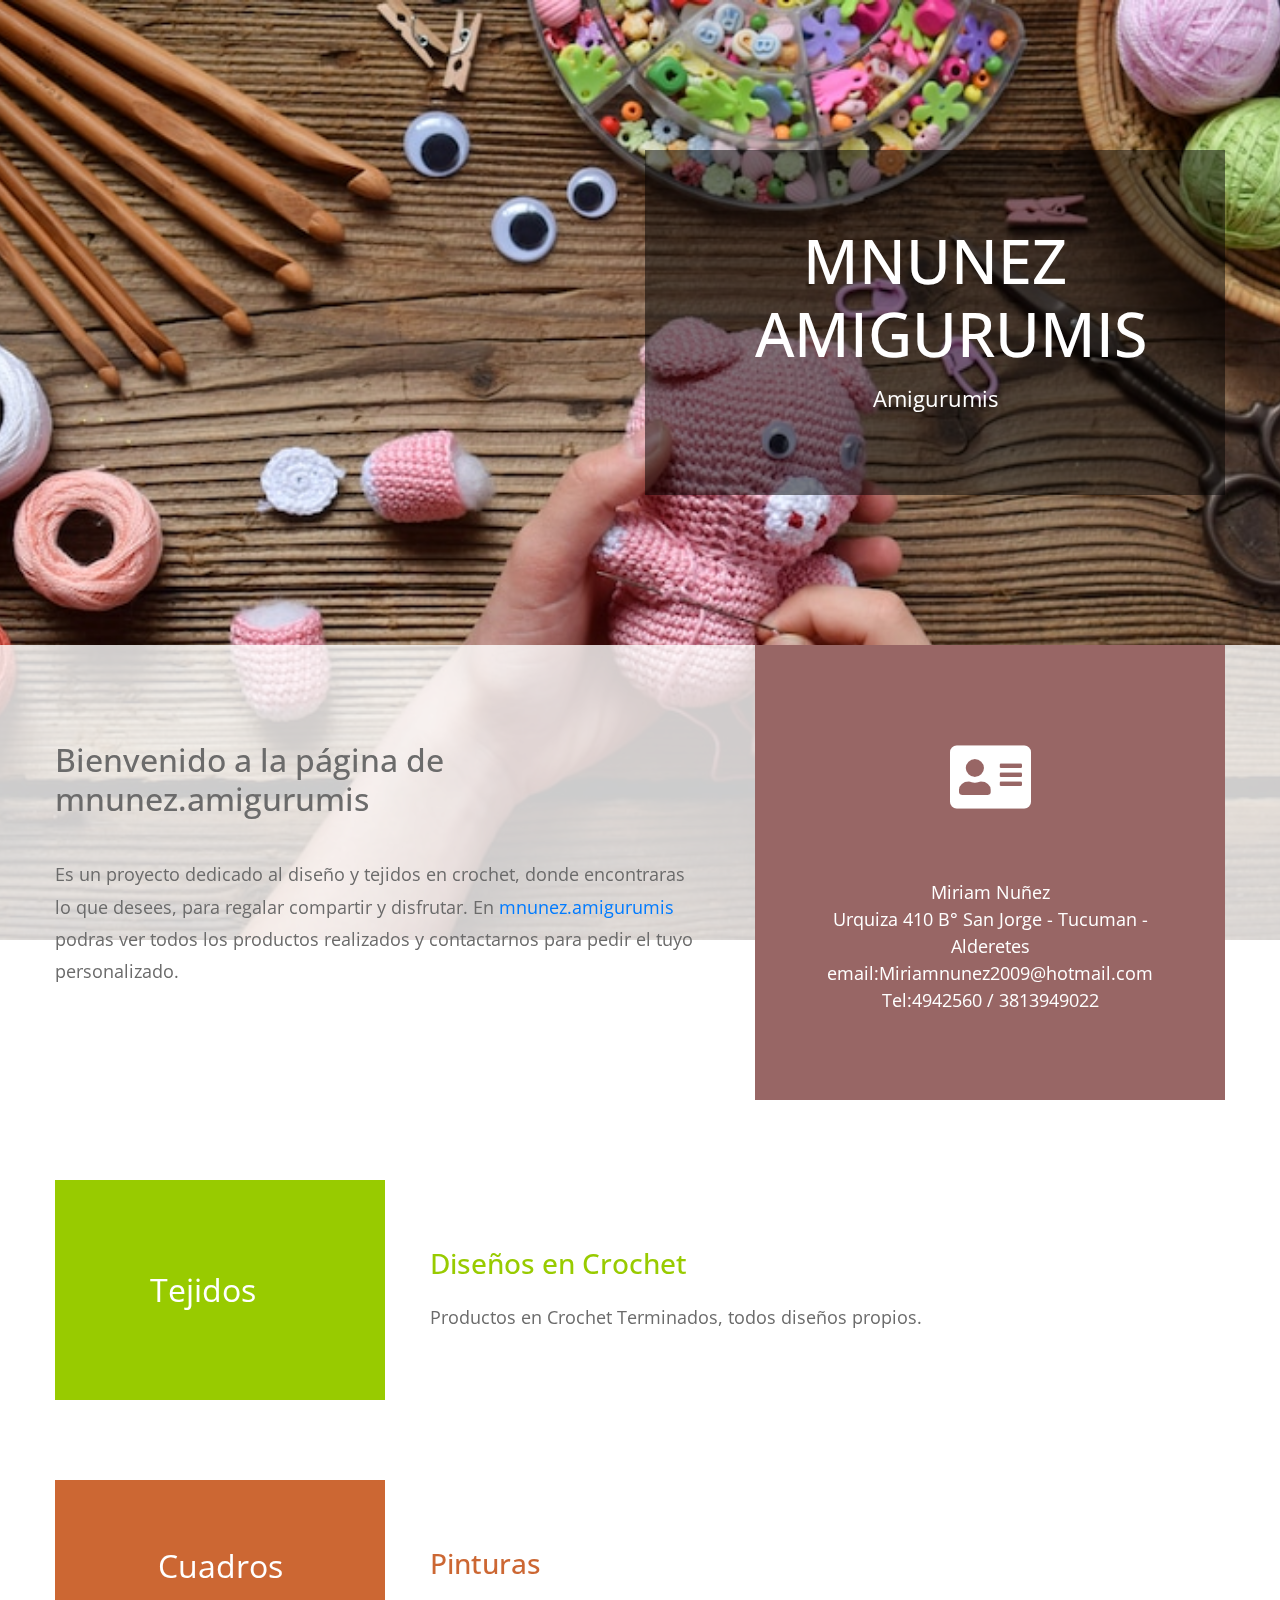
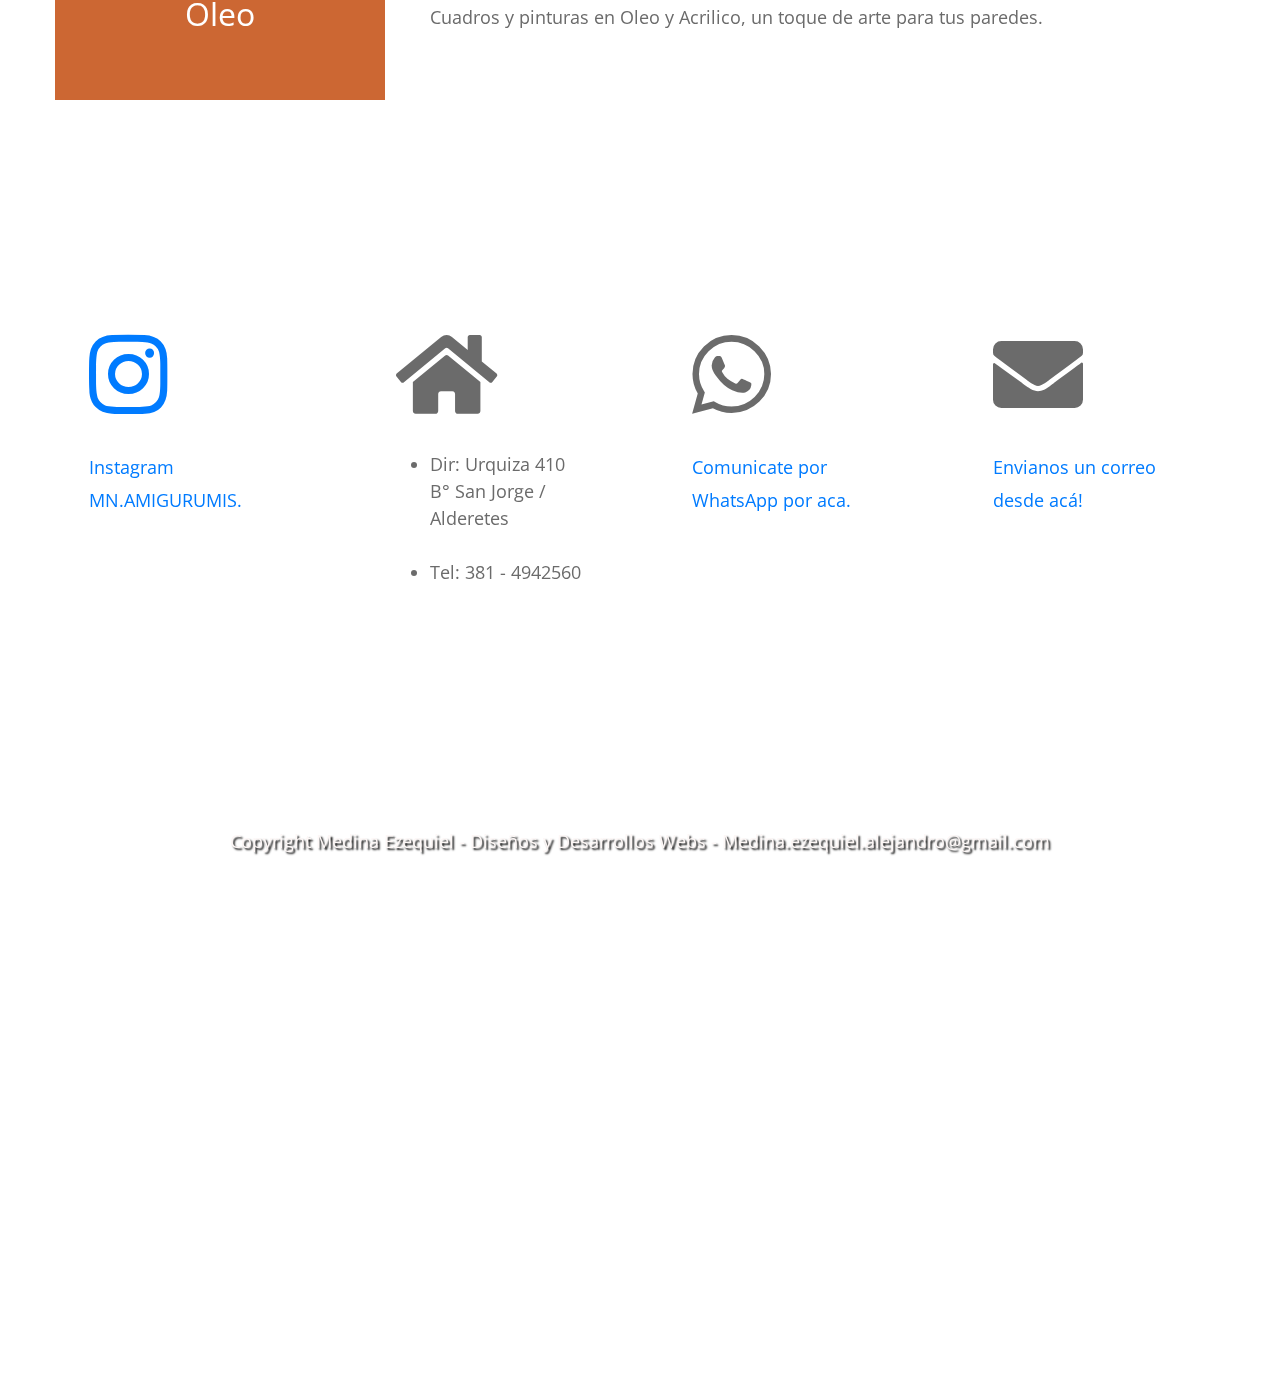
==== commit 4cd1307a: "Update index.html" ====
--- a/index.html
+++ b/index.html
@@ -51,9 +51,12 @@
             <!-- Brown bg -->
             <div class="col-md-5">
               <div class="tm-welcome-right">
-			  <img src="img/tarj.jpg">
-                <p class="mb-0">
-                 <center>Tel-linea: 4942560</center>
+		<i class="fas fa-4x fa-address-card p-3 tm-welcome-icon"></i>
+                <p class="mb-0">
+				<center>Miriam Nuñez</center>
+				<center>Urquiza 410 B° San Jorge - Tucuman - Alderetes</center>
+				<center>email:Miriamnunez2009@hotmail.com</center>
+                 		<center>Tel:4942560 / 3813949022</center>
                 </p>
               </div>
             </div>
@@ -230,4 +233,4 @@
       });
     </script>
   </body>
-</html>+</html>
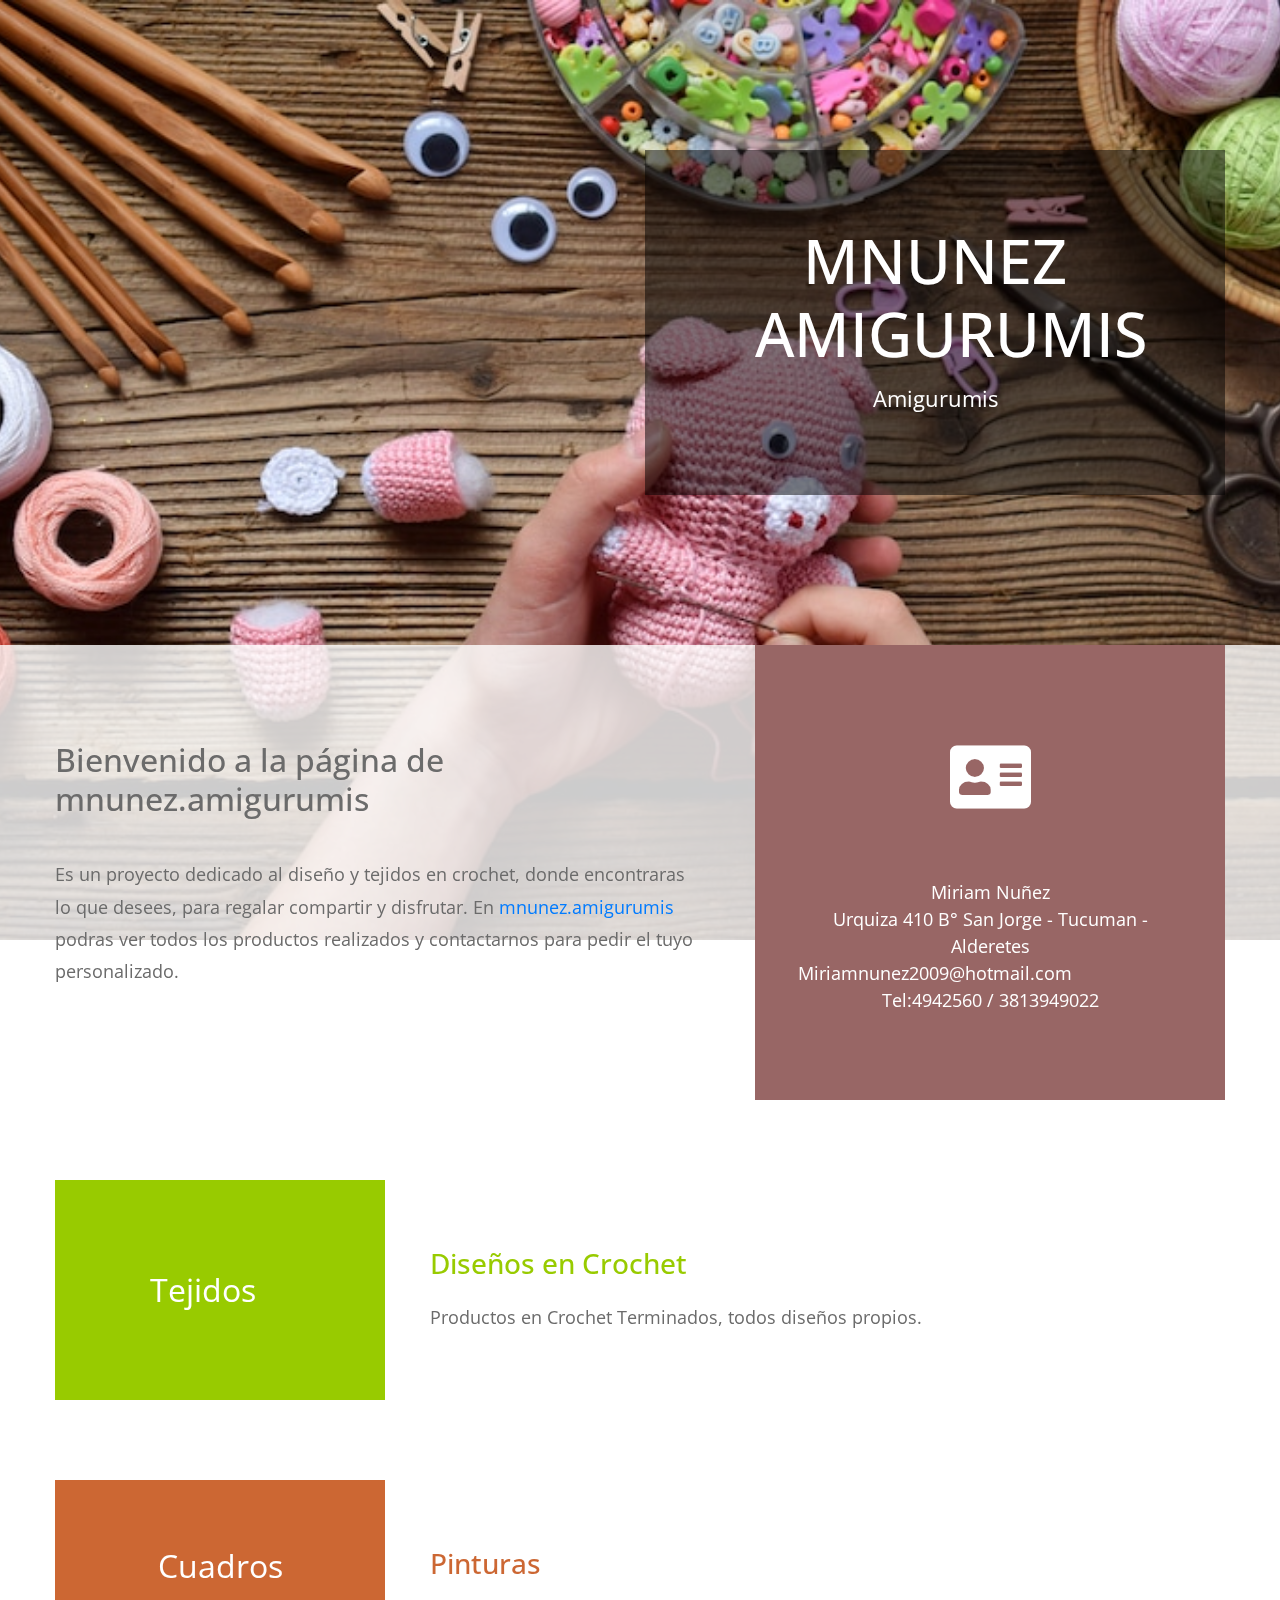
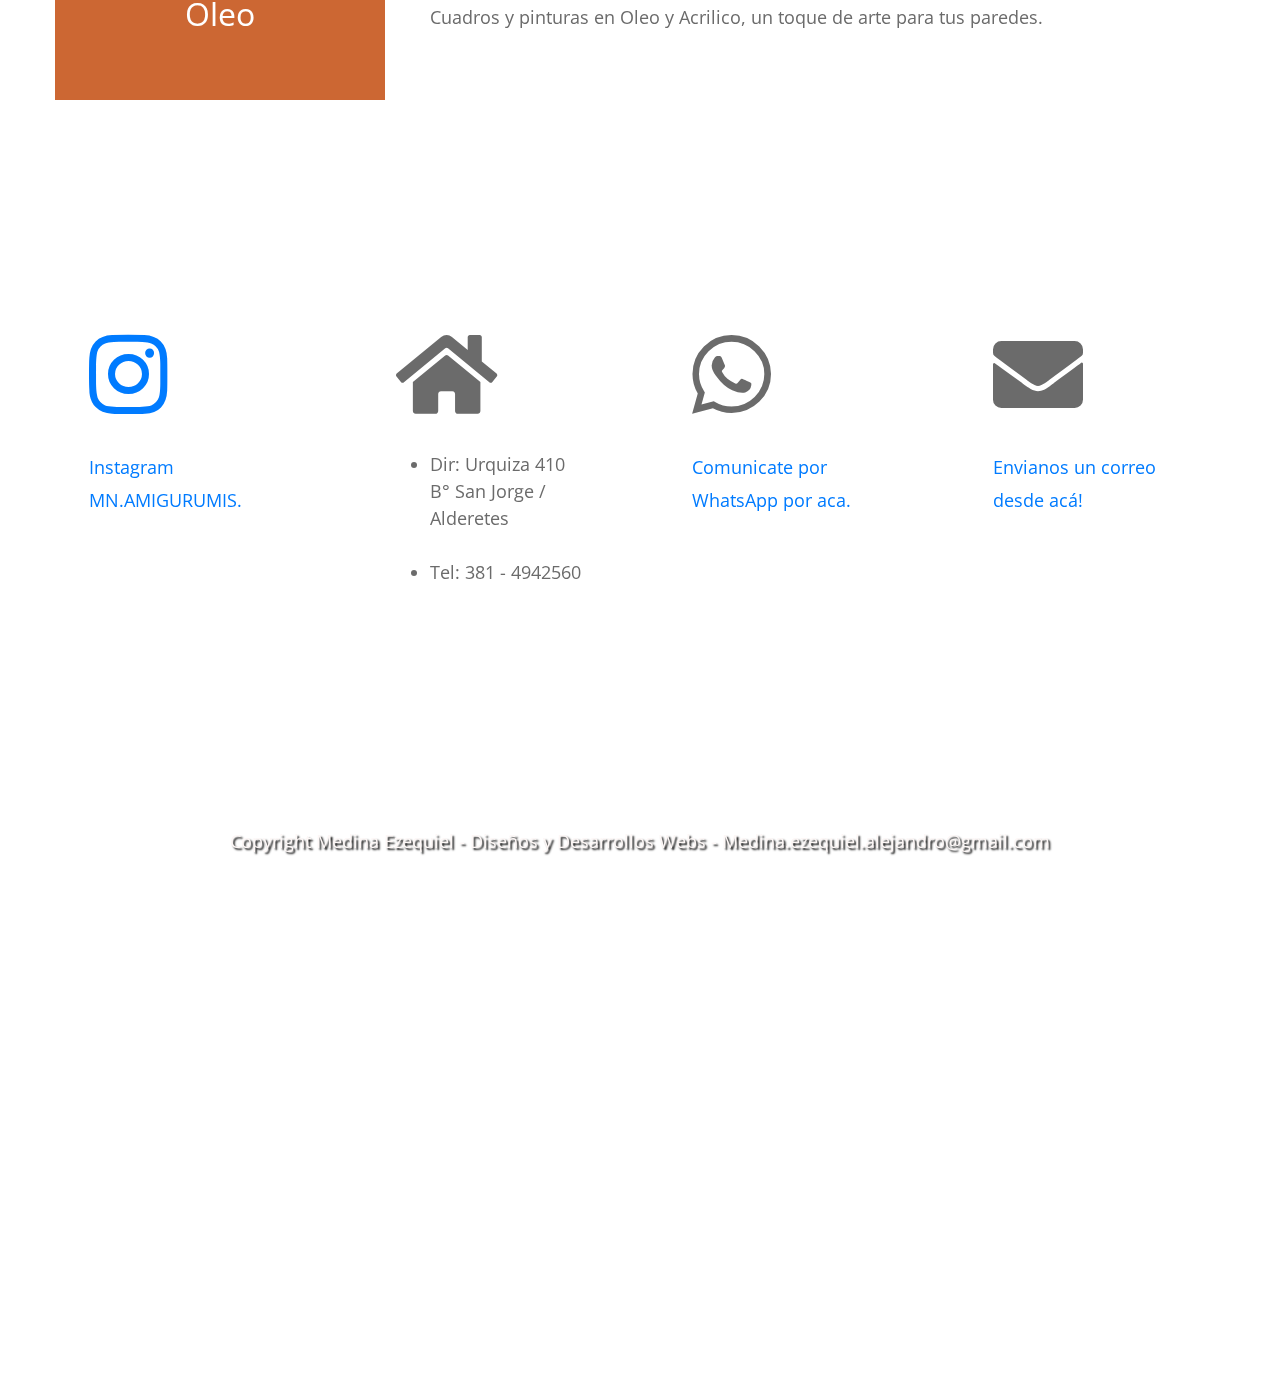
==== commit 8f481769: "Update index.html" ====
--- a/index.html
+++ b/index.html
@@ -55,7 +55,7 @@
                 <p class="mb-0">
 				<center>Miriam Nuñez</center>
 				<center>Urquiza 410 B° San Jorge - Tucuman - Alderetes</center>
-				<center>email:Miriamnunez2009@hotmail.com</center>
+				Miriamnunez2009@hotmail.com
                  		<center>Tel:4942560 / 3813949022</center>
                 </p>
               </div>
